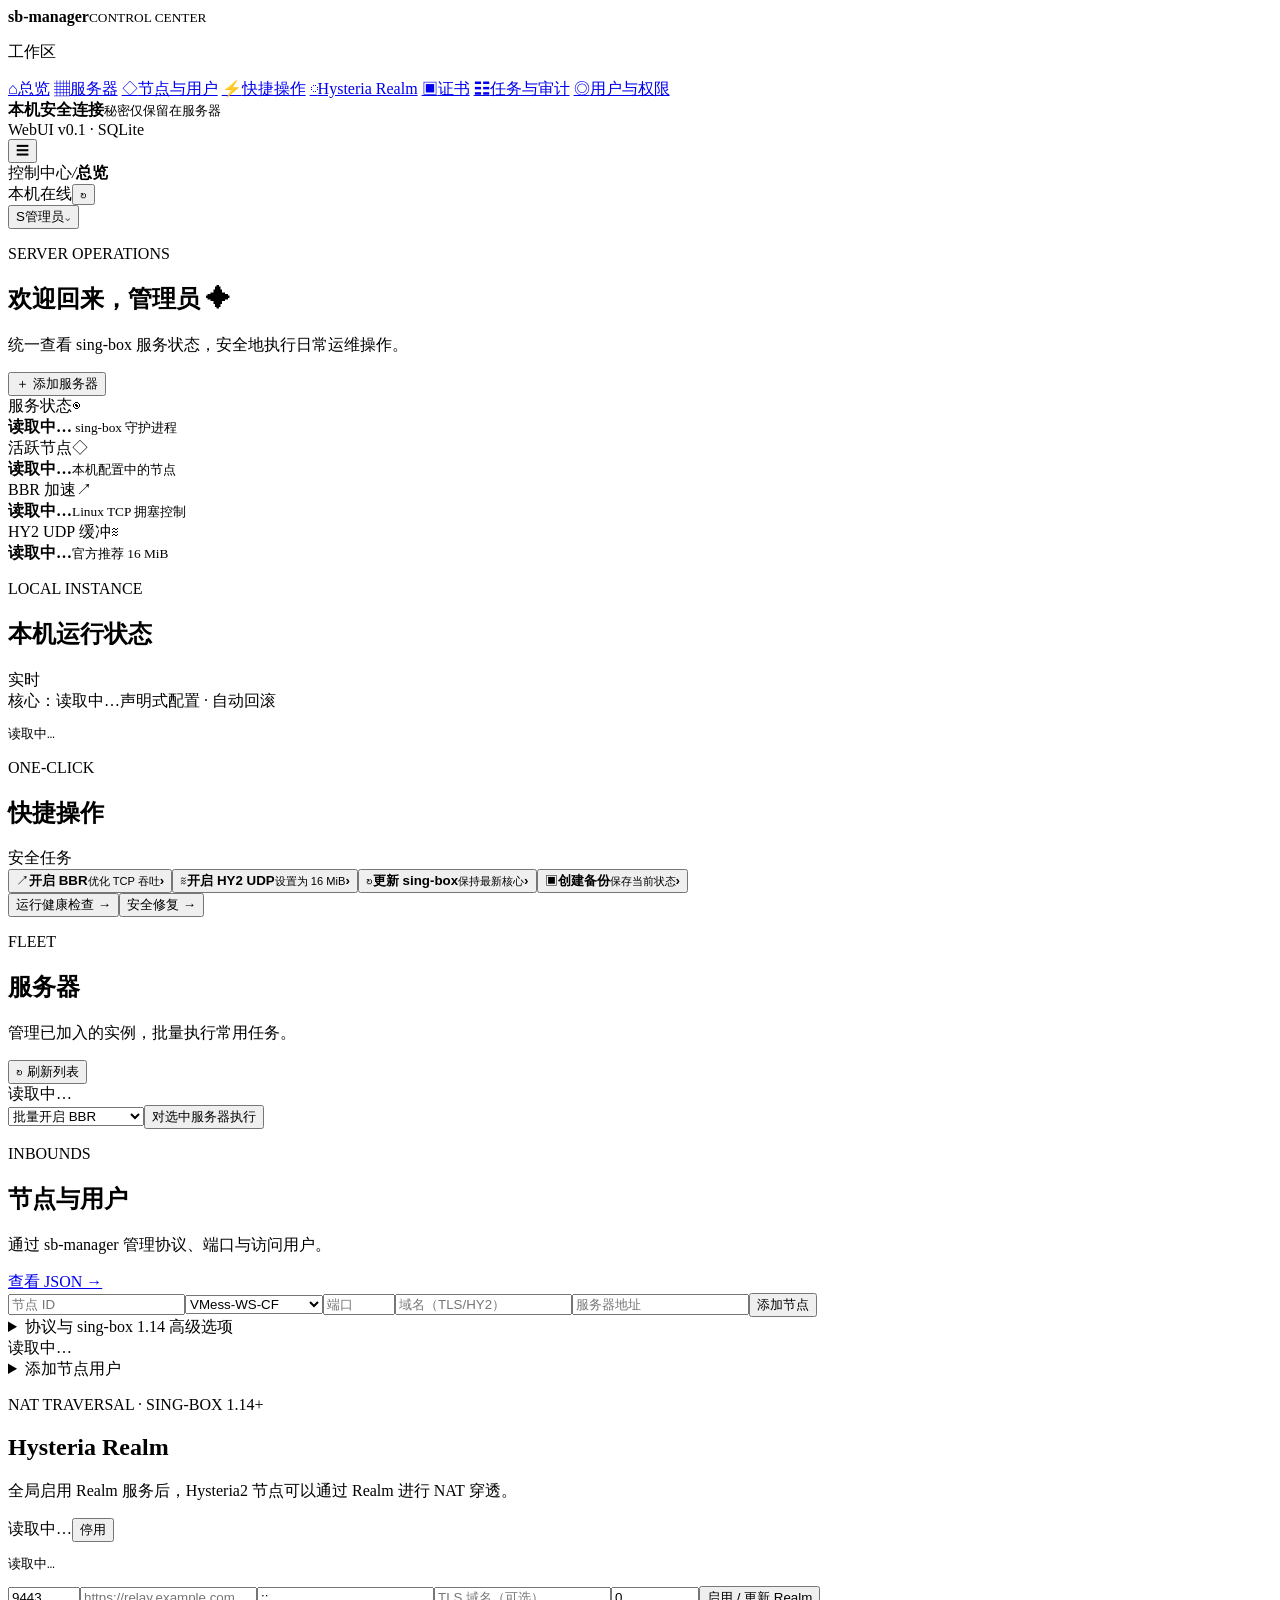
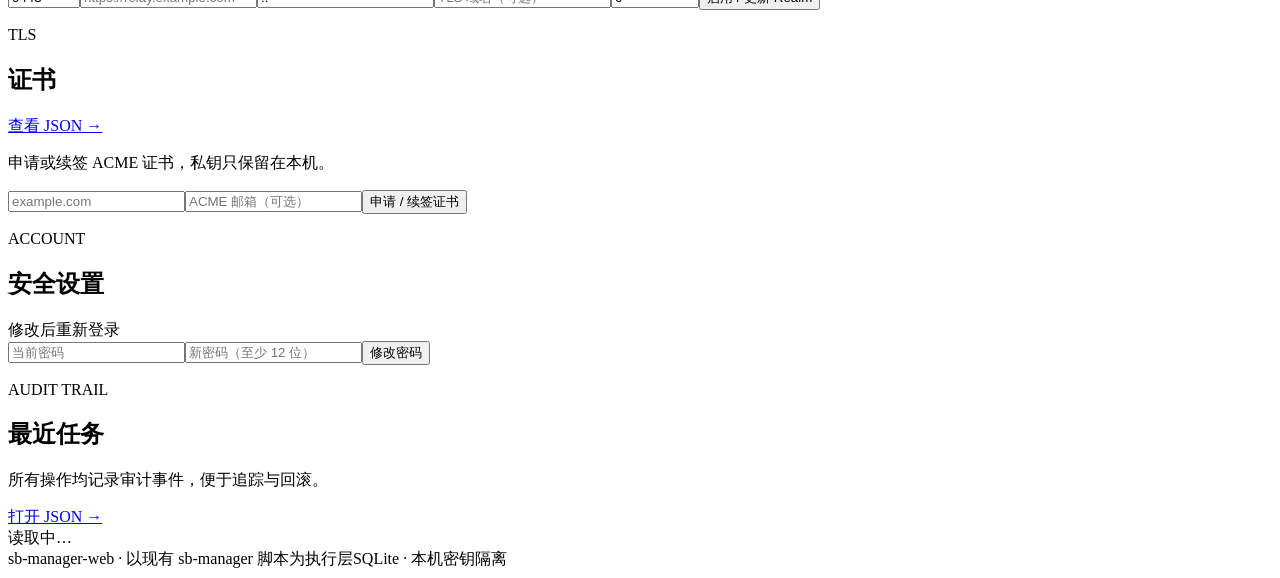
==== web/templates/index.html @ ac852ae7 "feat: complete reliability and control plane roadmap" ====
<!doctype html>
<html lang="zh-CN">
<head>
  <meta charset="utf-8">
  <meta name="viewport" content="width=device-width,initial-scale=1">
  <meta name="theme-color" content="#0b1220">
  <title>sb-manager · 控制中心</title>
  <link rel="stylesheet" href="/static/app.css">
</head>
<body>
  <div class="app-shell">
    <aside class="sidebar" id="sidebar">
      <div class="brand"><div class="brand-mark" aria-hidden="true"><span></span><span></span><span></span></div><div><strong>sb-manager</strong><small>CONTROL CENTER</small></div></div>
      <nav class="side-nav" aria-label="主导航">
        <p class="nav-label">工作区</p>
        <a class="nav-item active" href="#overview" data-nav="overview"><span class="nav-icon">⌂</span>总览</a>
        <a class="nav-item" href="#servers" data-nav="servers"><span class="nav-icon">▦</span>服务器</a>
        <a class="nav-item" href="#nodes" data-nav="nodes"><span class="nav-icon">◇</span>节点与用户</a>
        <a class="nav-item" href="#quick-actions" data-nav="quick-actions"><span class="nav-icon">⚡</span>快捷操作</a>
        <a class="nav-item" href="#realm" data-nav="realm"><span class="nav-icon">◌</span>Hysteria Realm</a>
        <a class="nav-item" href="#certificates" data-nav="certificates"><span class="nav-icon">▣</span>证书</a>
        <a class="nav-item" href="#tasks" data-nav="tasks"><span class="nav-icon">☷</span>任务与审计</a>
        <a class="nav-item" href="/settings/users"><span class="nav-icon">◎</span>用户与权限</a>
      </nav>
      <div class="sidebar-footer"><div class="secure-note"><span class="status-dot online"></span><span><strong>本机安全连接</strong><small>秘密仅保留在服务器</small></span></div><div class="version">WebUI v0.1 · SQLite</div></div>
    </aside>
    <div class="main-shell">
      <header class="topbar">
        <button class="mobile-menu" id="menu-toggle" aria-label="打开导航" aria-expanded="false">☰</button>
        <div class="breadcrumbs"><span>控制中心</span><i>/</i><strong id="page-title">总览</strong></div>
        <div class="topbar-actions"><span class="connection-pill"><span class="status-dot online"></span>本机在线</span><button id="refresh" class="icon-button" title="刷新数据" aria-label="刷新数据">↻</button><form method="post" action="/logout"><button class="user-button" type="submit" title="退出登录"><span class="avatar">S</span><span class="user-name">管理员</span><span class="chevron">⌄</span></button></form></div>
      </header>
      <main class="content" id="overview">
        <section class="welcome-row"><div><p class="eyebrow">SERVER OPERATIONS</p><h1>欢迎回来，管理员 <span class="wave">✦</span></h1><p class="muted">统一查看 sing-box 服务状态，安全地执行日常运维操作。</p></div><button id="add-server" class="primary-button"><span>＋</span> 添加服务器</button></section>
        <section id="alerts" aria-live="polite"></section>
        <section class="kpi-grid" aria-label="关键指标"><article class="kpi-card accent-blue"><div class="kpi-heading"><span>服务状态</span><span class="kpi-icon">◉</span></div><strong id="service-state">读取中…</strong><small><span class="status-dot online"></span> sing-box 守护进程</small></article><article class="kpi-card accent-violet"><div class="kpi-heading"><span>活跃节点</span><span class="kpi-icon">◇</span></div><strong id="node-count">读取中…</strong><small>本机配置中的节点</small></article><article class="kpi-card accent-green"><div class="kpi-heading"><span>BBR 加速</span><span class="kpi-icon">↗</span></div><strong id="bbr-state">读取中…</strong><small>Linux TCP 拥塞控制</small></article><article class="kpi-card accent-amber"><div class="kpi-heading"><span>HY2 UDP 缓冲</span><span class="kpi-icon">≋</span></div><strong id="hy2-state">读取中…</strong><small>官方推荐 16 MiB</small></article></section>
        <section class="dashboard-grid"><article class="panel status-panel"><div class="panel-header"><div><p class="eyebrow">LOCAL INSTANCE</p><h2>本机运行状态</h2></div><span class="live-badge"><span class="status-dot online"></span>实时</span></div><div class="runtime-meta"><span class="core-chip" id="core-version">核心：读取中…</span><span class="muted">声明式配置 · 自动回滚</span></div><pre id="status-output" class="output">读取中…</pre></article><article class="panel quick-panel" id="quick-actions"><div class="panel-header"><div><p class="eyebrow">ONE-CLICK</p><h2>快捷操作</h2></div><span class="muted">安全任务</span></div><div class="quick-actions"><button data-action="bbr.enable" class="quick-action"><span class="action-symbol green">↗</span><span><strong>开启 BBR</strong><small>优化 TCP 吞吐</small></span><b>›</b></button><button data-action="hy2-buffer.enable" class="quick-action"><span class="action-symbol blue">≋</span><span><strong>开启 HY2 UDP</strong><small>设置为 16 MiB</small></span><b>›</b></button><button data-action="core.update" class="quick-action"><span class="action-symbol violet">↻</span><span><strong>更新 sing-box</strong><small>保持最新核心</small></span><b>›</b></button><button data-action="backup.create" class="quick-action"><span class="action-symbol amber">▣</span><span><strong>创建备份</strong><small>保存当前状态</small></span><b>›</b></button></div><div class="quick-footer"><button data-action="health.check" class="text-button">运行健康检查 <span>→</span></button><button data-action="doctor.repair-safe" class="text-button">安全修复 <span>→</span></button></div></article></section>
        <section class="panel" id="servers"><div class="panel-header"><div><p class="eyebrow">FLEET</p><h2>服务器</h2><p class="muted panel-subtitle">管理已加入的实例，批量执行常用任务。</p></div><button class="secondary-button" id="server-refresh" type="button">↻ 刷新列表</button></div><div class="table-wrap" id="servers-list">读取中…</div><div class="batch-toolbar"><form id="batch-form" class="batch-form"><select name="action" aria-label="批量操作"><option value="bbr.enable">批量开启 BBR</option><option value="hy2-buffer.enable">批量开启 HY2 UDP</option><option value="core.update">批量更新核心</option><option value="backup.create">批量备份</option><option value="health.check">批量健康检查</option></select><button type="submit" class="secondary-button">对选中服务器执行</button></form><pre id="join-command" class="output join-output" hidden></pre></div></section>
        <section class="panel" id="nodes"><div class="panel-header"><div><p class="eyebrow">INBOUNDS</p><h2>节点与用户</h2><p class="muted panel-subtitle">通过 sb-manager 管理协议、端口与访问用户。</p></div><a class="text-button" href="/api/v1/nodes" target="_blank" rel="noreferrer">查看 JSON →</a></div>
          <form id="add-node-form" class="form-grid compact-form"><input name="id" placeholder="节点 ID" pattern="[a-z0-9][a-z0-9._-]{0,47}" required><select name="protocol" aria-label="协议"><option value="vmess">VMess-WS-CF</option><option value="ss">Shadowsocks 2022</option><option value="anytls">AnyTLS</option><option value="hy2">Hysteria2</option><option value="trojan">Trojan</option><option value="tuic">TUIC</option><option value="vless">VLESS</option><option value="naive">NaiveProxy</option><option value="shadowtls">ShadowTLS</option><option value="snell">Snell v6 / v5</option></select><input name="port" type="number" min="1" max="65535" placeholder="端口" required><input name="domain" placeholder="域名（TLS/HY2）"><input name="address" placeholder="服务器地址"><button type="submit" class="primary-button">添加节点</button>
            <details class="subsection protocol-options"><summary>协议与 sing-box 1.14 高级选项</summary><p class="muted field-hint">只填写当前协议需要的字段；最终校验、候选配置、check、切换和回滚仍由 sb-manager 执行。</p><div class="advanced-grid">
              <label class="field-group" data-protocols="ss">SS 加密方法<select name="method"><option value="2022-blake3-aes-256-gcm">2022-blake3-aes-256-gcm</option><option value="2022-blake3-aes-128-gcm">2022-blake3-aes-128-gcm</option><option value="2022-blake3-chacha20-poly1305">2022-blake3-chacha20-poly1305</option></select></label>
              <label class="field-group" data-protocols="vmess">WebSocket 路径<input name="path" placeholder="/ws"></label>
              <label class="field-group" data-protocols="ss,naive">网络<select name="network"><option value="tcp">TCP</option><option value="udp">UDP</option></select></label>
              <label class="field-group" data-protocols="hy2,snell">混淆<select name="obfs"><option value="">不启用</option><option value="salamander">Salamander</option><option value="gecko">Gecko（1.14+）</option><option value="none">None（Snell v5）</option><option value="http">HTTP（Snell v5）</option></select></label>
              <label class="field-group" data-protocols="snell">Snell 版本<select name="snell_version"><option value="6">v6（1.14 rc.2+）</option><option value="5">v5</option></select></label>
              <label class="field-group" data-protocols="snell">Snell v6 模式<select name="snell_mode"><option value="default">default · traffic shaping</option><option value="unshaped">unshaped</option><option value="unsafe-raw">unsafe-raw</option></select></label>
              <label class="field-group" data-protocols="snell">Snell HTTP obfs Host<input name="obfs_host" placeholder="bing.com"></label>
              <label class="field-group" data-protocols="hy2">Gecko 最小包长<input name="obfs_min_packet_size" type="number" min="64" max="1500" placeholder="64"></label>
              <label class="field-group" data-protocols="hy2">Gecko 最大包长<input name="obfs_max_packet_size" type="number" min="64" max="1500" placeholder="1500"></label>
              <label class="field-group" data-protocols="hy2">BBR profile<select name="bbr_profile"><option value="">默认</option><option value="conservative">conservative</option><option value="standard">standard</option><option value="aggressive">aggressive</option></select></label>
              <label class="field-group" data-protocols="hy2">伪装页面 URL<input name="masquerade" placeholder="https://example.com"></label>
              <label class="field-group checkbox-field" data-protocols="hy2"><input name="disable_chrome_parrot" type="checkbox">关闭 Chrome QUIC 指纹（1.14+）</label>
              <label class="field-group checkbox-field" data-protocols="hy2"><input name="brutal_debug" type="checkbox">启用 Brutal debug（1.14+）</label>
              <label class="field-group" data-protocols="hy2">Realm ID（先启用全局 Realm）<input name="realm_id" pattern="[A-Za-z0-9][A-Za-z0-9_-]{0,63}" placeholder="slot-a"></label>
              <label class="field-group" data-protocols="hy2">Realm IP 版本<select name="realm_ip_version"><option value="0">自动</option><option value="4">IPv4</option><option value="6">IPv6</option></select></label>
              <label class="field-group checkbox-field" data-protocols="hy2"><input name="realm_port_mapping" type="checkbox">启用 UPnP / NAT-PMP 端口映射</label>
              <label class="field-group" data-protocols="vless">VLESS 安全<select name="security"><option value="tls">TLS</option><option value="reality">Reality</option></select></label>
              <label class="field-group" data-protocols="vless">VLESS flow<input name="flow" value="xtls-rprx-vision"></label>
              <label class="field-group" data-protocols="vless,shadowtls">握手服务器<input name="handshake_server" placeholder="www.cloudflare.com"></label>
              <label class="field-group" data-protocols="vless,shadowtls">握手端口<input name="handshake_port" type="number" min="1" max="65535" value="443"></label>
              <label class="field-group" data-protocols="tuic">拥塞控制<select name="congestion_control"><option value="cubic">cubic</option><option value="new_reno">new_reno</option><option value="bbr">bbr</option></select></label>
              <label class="field-group" data-protocols="shadowtls">严格模式<select name="strict_mode"><option value="true">开启</option><option value="false">关闭</option></select></label>
              <label class="field-group" data-protocols="shadowtls">Wildcard SNI<select name="wildcard_sni"><option value="off">off</option><option value="authed">authed</option><option value="all">all</option></select></label>
            </div></details>
          </form>
          <div class="table-wrap" id="nodes-list">读取中…</div><pre id="share-output" class="output share-output" hidden></pre><details class="subsection"><summary>添加节点用户</summary><form id="add-user-form" class="form-grid compact-form"><input name="node_id" placeholder="节点 ID" required><input name="user_id" placeholder="用户 ID" required><input name="name" placeholder="用户名称"><button type="submit" class="secondary-button">添加用户</button></form></details>
        </section>
        <section class="panel" id="realm"><div class="panel-header"><div><p class="eyebrow">NAT TRAVERSAL · SING-BOX 1.14+</p><h2>Hysteria Realm</h2><p class="muted panel-subtitle">全局启用 Realm 服务后，Hysteria2 节点可以通过 Realm 进行 NAT 穿透。</p></div><div class="realm-status"><span id="realm-state">读取中…</span><button data-action="realm.disable" id="realm-disable" class="secondary-button" type="button">停用</button></div></div><div class="realm-layout"><pre id="realm-output" class="output">读取中…</pre><form id="realm-form" class="form-grid realm-form"><input name="port" type="number" min="1" max="65535" value="9443" placeholder="监听端口" required><input name="public_url" type="url" placeholder="https://relay.example.com" required><input name="listen" value="::" placeholder="监听地址"><input name="tls_domain" placeholder="TLS 域名（可选）"><input name="max_realms" type="number" min="0" max="1000000" value="0" placeholder="最大 Realm 数"><button type="submit" class="primary-button">启用 / 更新 Realm</button></form></div></section>
        <section class="two-column"><article class="panel" id="certificates"><div class="panel-header"><div><p class="eyebrow">TLS</p><h2>证书</h2></div><a class="text-button" href="/api/v1/certificates" target="_blank" rel="noreferrer">查看 JSON →</a></div><p class="muted panel-subtitle">申请或续签 ACME 证书，私钥只保留在本机。</p><form id="cert-form" class="stack-form"><input name="domain" placeholder="example.com" required><input name="email" type="email" placeholder="ACME 邮箱（可选）"><button type="submit" class="primary-button">申请 / 续签证书</button></form></article><article class="panel"><div class="panel-header"><div><p class="eyebrow">ACCOUNT</p><h2>安全设置</h2></div><span class="muted">修改后重新登录</span></div><form id="password-form" class="stack-form"><input name="current" type="password" autocomplete="current-password" placeholder="当前密码" required><input name="next" type="password" autocomplete="new-password" minlength="12" placeholder="新密码（至少 12 位）" required><button type="submit" class="secondary-button">修改密码</button></form></article></section>
        <section class="panel" id="tasks"><div class="panel-header"><div><p class="eyebrow">AUDIT TRAIL</p><h2>最近任务</h2><p class="muted panel-subtitle">所有操作均记录审计事件，便于追踪与回滚。</p></div><a class="text-button" href="/api/v1/tasks" target="_blank" rel="noreferrer">打开 JSON →</a></div><div class="table-wrap" id="tasks-list">读取中…</div></section>
      </main>
      <footer class="page-footer"><span>sb-manager-web · 以现有 sb-manager 脚本为执行层</span><span>SQLite · 本机密钥隔离</span></footer>
    </div>
  </div>
  <div class="scrim" id="scrim" hidden></div>
  <script src="/static/app.js" defer></script>
</body>
</html>
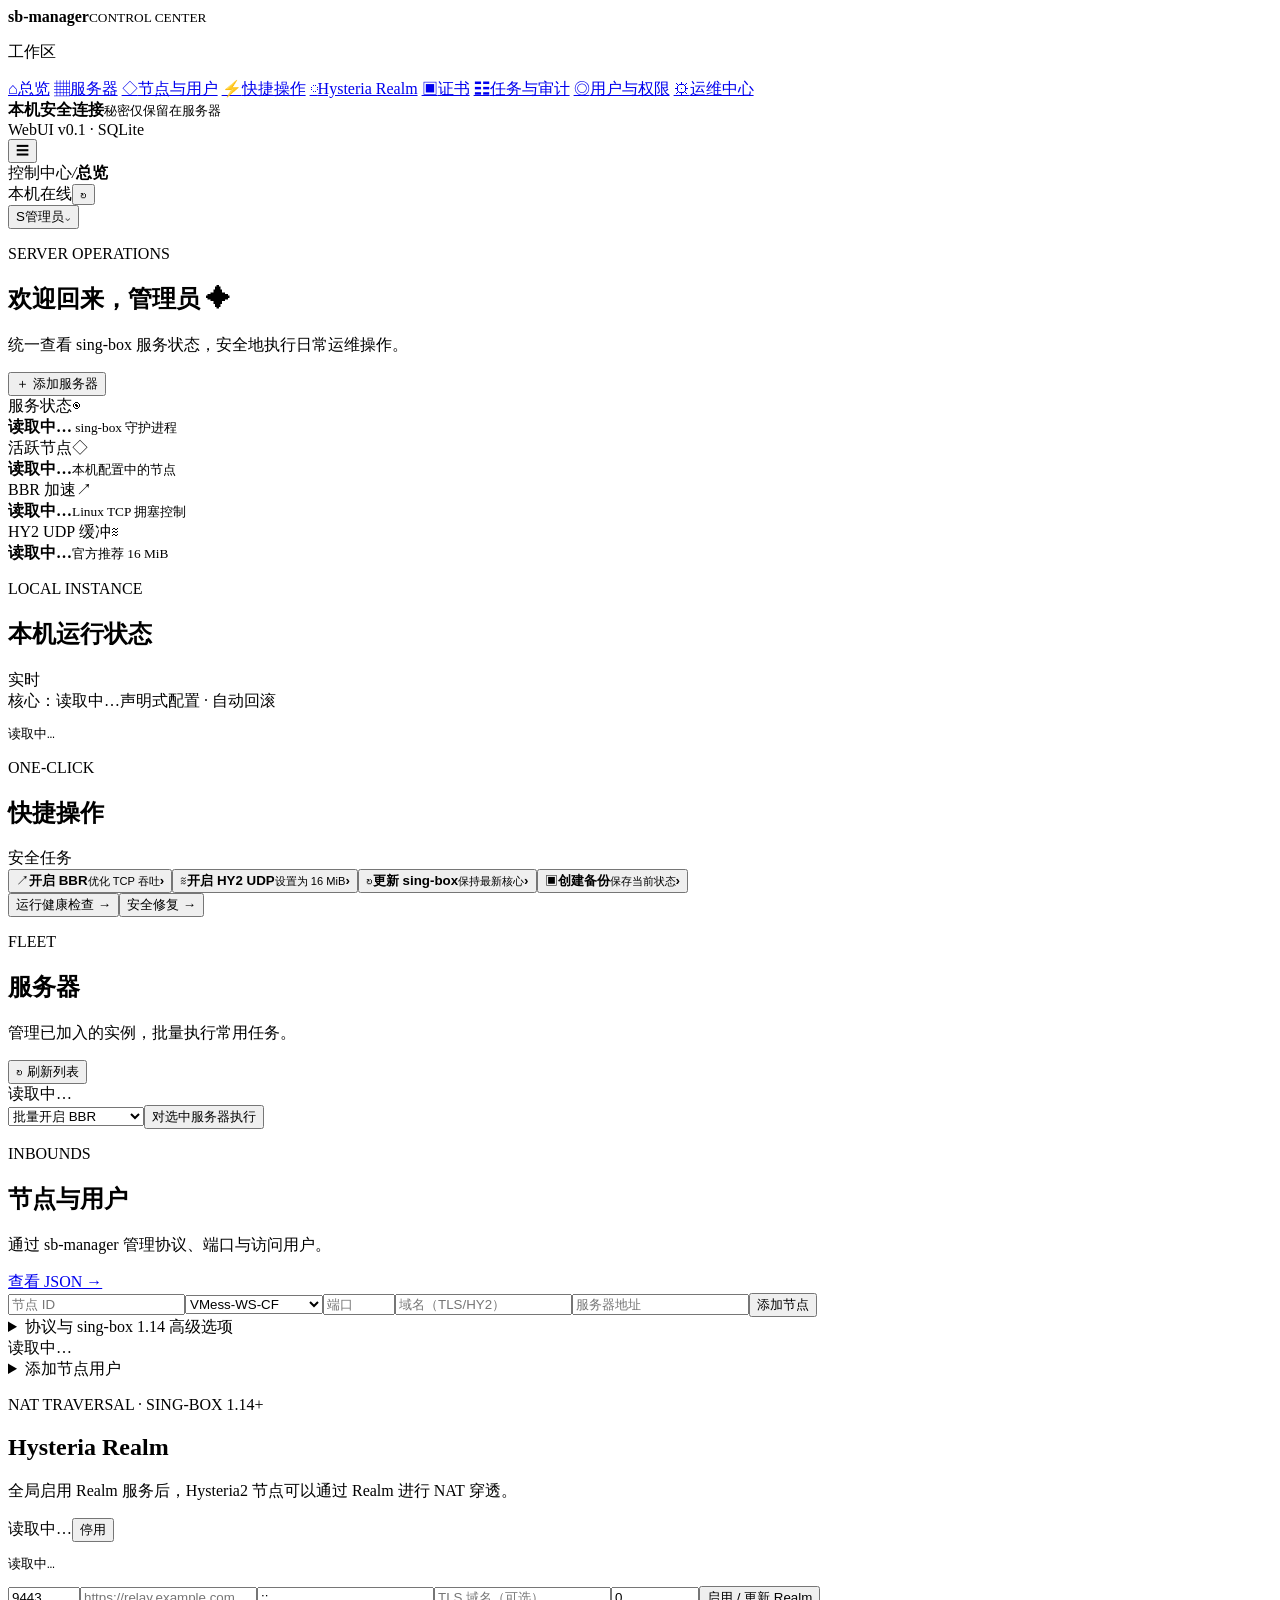
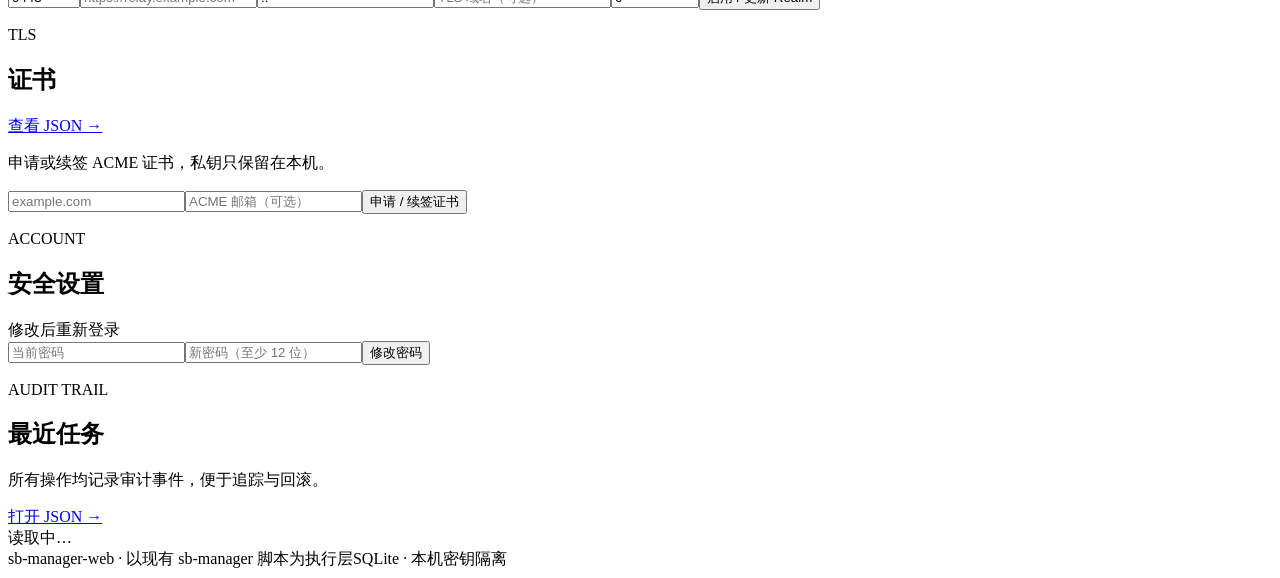
==== commit fe5356dd: "feat: add operations center actions" ====
--- a/web/templates/index.html
+++ b/web/templates/index.html
@@ -21,6 +21,7 @@
         <a class="nav-item" href="#certificates" data-nav="certificates"><span class="nav-icon">▣</span>证书</a>
         <a class="nav-item" href="#tasks" data-nav="tasks"><span class="nav-icon">☷</span>任务与审计</a>
         <a class="nav-item" href="/settings/users"><span class="nav-icon">◎</span>用户与权限</a>
+        <a class="nav-item" href="/operations"><span class="nav-icon">⚙</span>运维中心</a>
       </nav>
       <div class="sidebar-footer"><div class="secure-note"><span class="status-dot online"></span><span><strong>本机安全连接</strong><small>秘密仅保留在服务器</small></span></div><div class="version">WebUI v0.1 · SQLite</div></div>
     </aside>
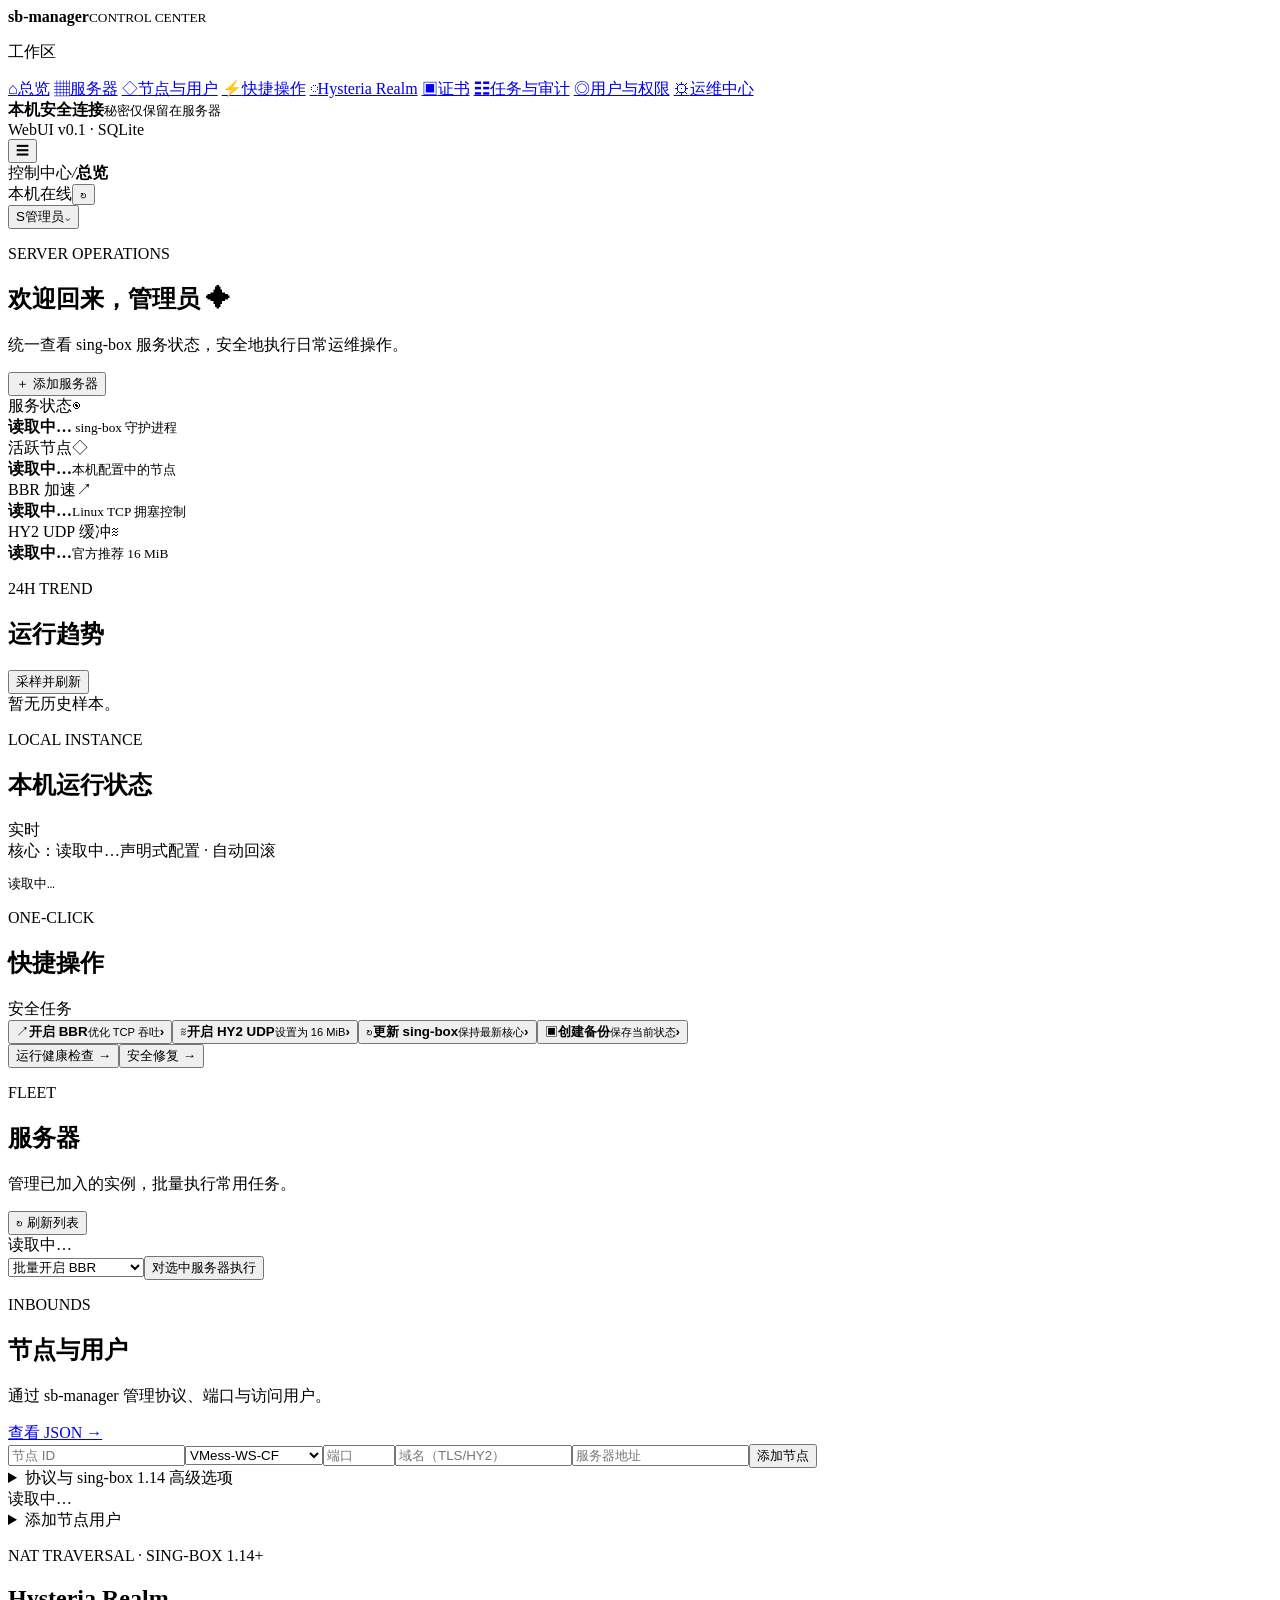
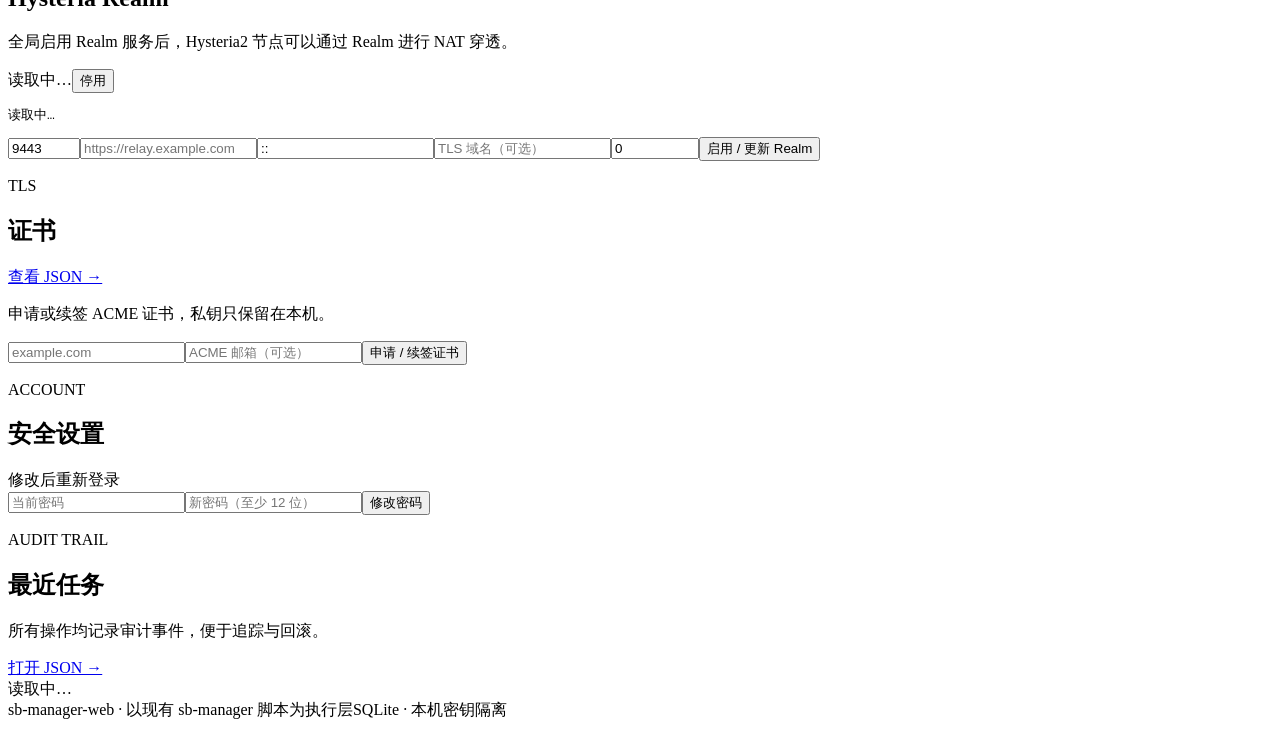
==== commit a67d0e51: "feat: show metric history trend" ====
--- a/web/templates/index.html
+++ b/web/templates/index.html
@@ -35,6 +35,7 @@
         <section class="welcome-row"><div><p class="eyebrow">SERVER OPERATIONS</p><h1>欢迎回来，管理员 <span class="wave">✦</span></h1><p class="muted">统一查看 sing-box 服务状态，安全地执行日常运维操作。</p></div><button id="add-server" class="primary-button"><span>＋</span> 添加服务器</button></section>
         <section id="alerts" aria-live="polite"></section>
         <section class="kpi-grid" aria-label="关键指标"><article class="kpi-card accent-blue"><div class="kpi-heading"><span>服务状态</span><span class="kpi-icon">◉</span></div><strong id="service-state">读取中…</strong><small><span class="status-dot online"></span> sing-box 守护进程</small></article><article class="kpi-card accent-violet"><div class="kpi-heading"><span>活跃节点</span><span class="kpi-icon">◇</span></div><strong id="node-count">读取中…</strong><small>本机配置中的节点</small></article><article class="kpi-card accent-green"><div class="kpi-heading"><span>BBR 加速</span><span class="kpi-icon">↗</span></div><strong id="bbr-state">读取中…</strong><small>Linux TCP 拥塞控制</small></article><article class="kpi-card accent-amber"><div class="kpi-heading"><span>HY2 UDP 缓冲</span><span class="kpi-icon">≋</span></div><strong id="hy2-state">读取中…</strong><small>官方推荐 16 MiB</small></article></section>
+        <section class="panel"><div class="panel-header"><div><p class="eyebrow">24H TREND</p><h2>运行趋势</h2></div><button id="trend-refresh" class="secondary-button">采样并刷新</button></div><div id="metric-trend" class="metric-trend">暂无历史样本。</div></section>
         <section class="dashboard-grid"><article class="panel status-panel"><div class="panel-header"><div><p class="eyebrow">LOCAL INSTANCE</p><h2>本机运行状态</h2></div><span class="live-badge"><span class="status-dot online"></span>实时</span></div><div class="runtime-meta"><span class="core-chip" id="core-version">核心：读取中…</span><span class="muted">声明式配置 · 自动回滚</span></div><pre id="status-output" class="output">读取中…</pre></article><article class="panel quick-panel" id="quick-actions"><div class="panel-header"><div><p class="eyebrow">ONE-CLICK</p><h2>快捷操作</h2></div><span class="muted">安全任务</span></div><div class="quick-actions"><button data-action="bbr.enable" class="quick-action"><span class="action-symbol green">↗</span><span><strong>开启 BBR</strong><small>优化 TCP 吞吐</small></span><b>›</b></button><button data-action="hy2-buffer.enable" class="quick-action"><span class="action-symbol blue">≋</span><span><strong>开启 HY2 UDP</strong><small>设置为 16 MiB</small></span><b>›</b></button><button data-action="core.update" class="quick-action"><span class="action-symbol violet">↻</span><span><strong>更新 sing-box</strong><small>保持最新核心</small></span><b>›</b></button><button data-action="backup.create" class="quick-action"><span class="action-symbol amber">▣</span><span><strong>创建备份</strong><small>保存当前状态</small></span><b>›</b></button></div><div class="quick-footer"><button data-action="health.check" class="text-button">运行健康检查 <span>→</span></button><button data-action="doctor.repair-safe" class="text-button">安全修复 <span>→</span></button></div></article></section>
         <section class="panel" id="servers"><div class="panel-header"><div><p class="eyebrow">FLEET</p><h2>服务器</h2><p class="muted panel-subtitle">管理已加入的实例，批量执行常用任务。</p></div><button class="secondary-button" id="server-refresh" type="button">↻ 刷新列表</button></div><div class="table-wrap" id="servers-list">读取中…</div><div class="batch-toolbar"><form id="batch-form" class="batch-form"><select name="action" aria-label="批量操作"><option value="bbr.enable">批量开启 BBR</option><option value="hy2-buffer.enable">批量开启 HY2 UDP</option><option value="core.update">批量更新核心</option><option value="backup.create">批量备份</option><option value="health.check">批量健康检查</option></select><button type="submit" class="secondary-button">对选中服务器执行</button></form><pre id="join-command" class="output join-output" hidden></pre></div></section>
         <section class="panel" id="nodes"><div class="panel-header"><div><p class="eyebrow">INBOUNDS</p><h2>节点与用户</h2><p class="muted panel-subtitle">通过 sb-manager 管理协议、端口与访问用户。</p></div><a class="text-button" href="/api/v1/nodes" target="_blank" rel="noreferrer">查看 JSON →</a></div>
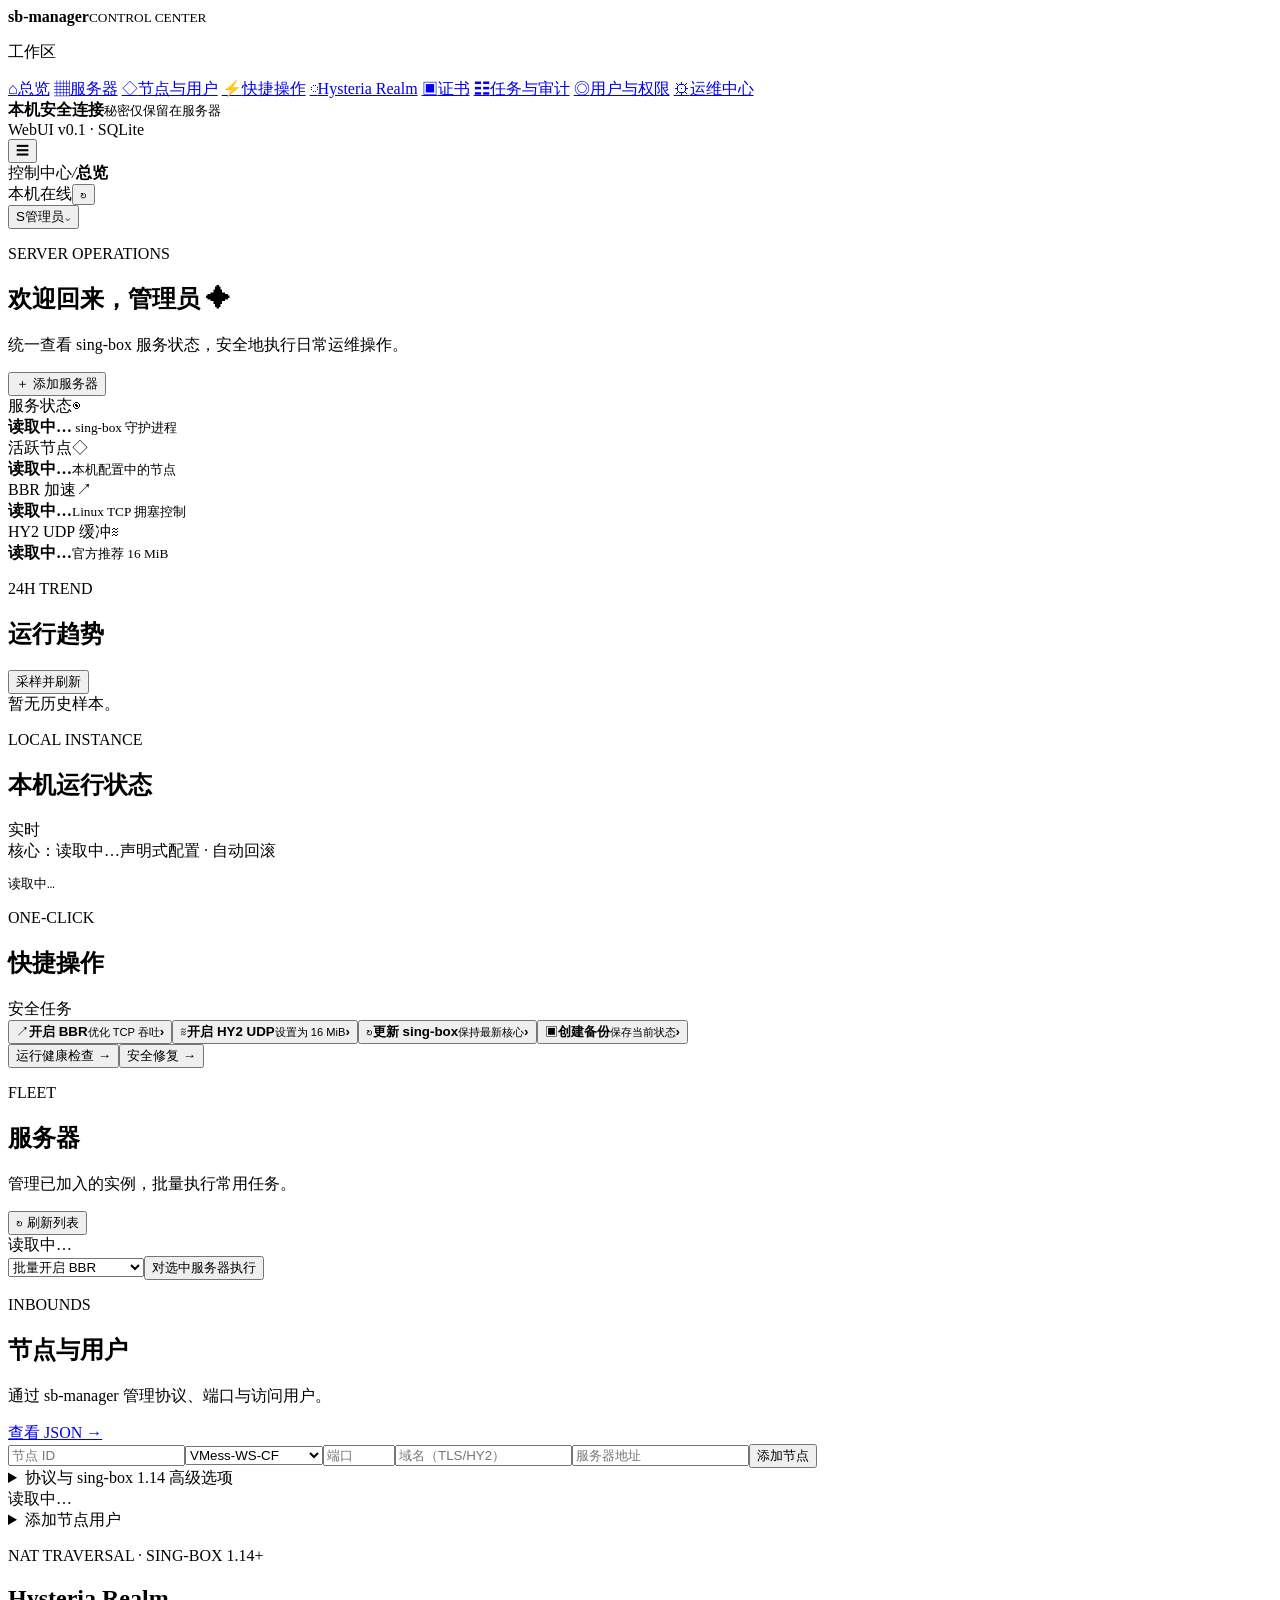
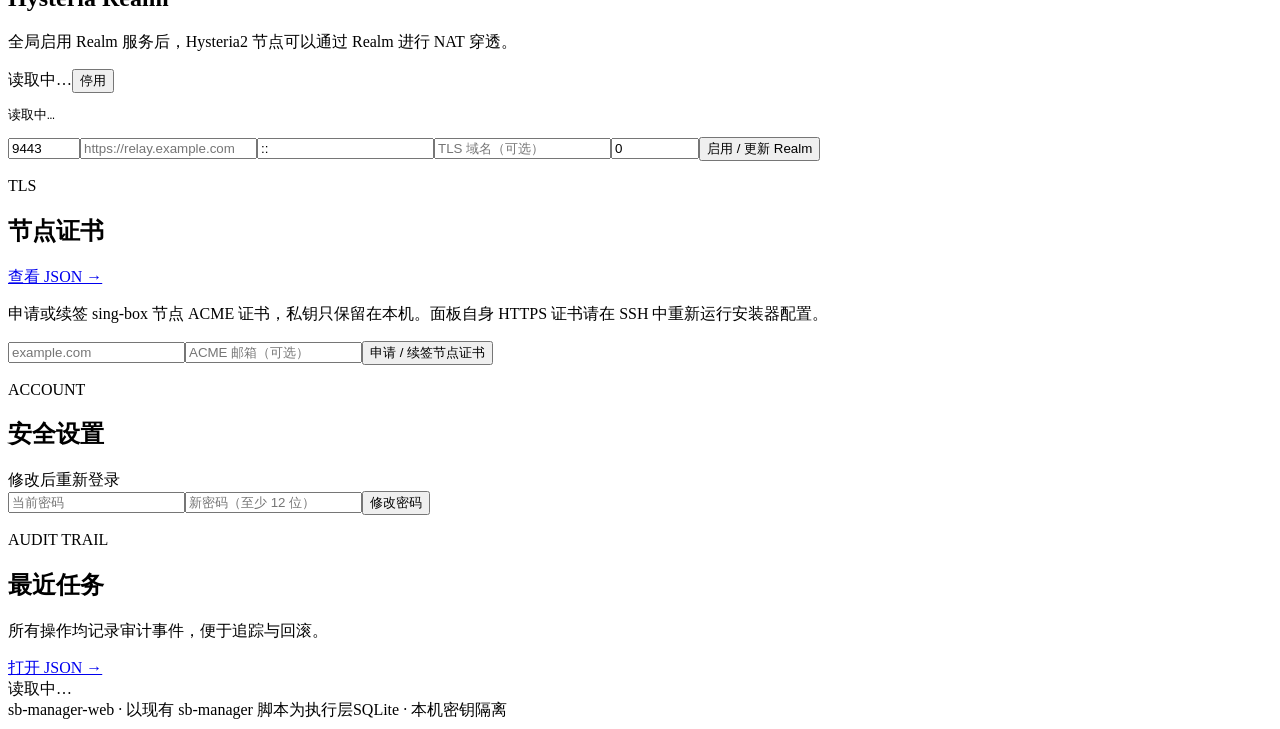
==== commit 8de8884a: "feat: add panel tls setup and install summary" ====
--- a/web/templates/index.html
+++ b/web/templates/index.html
@@ -69,7 +69,7 @@
           <div class="table-wrap" id="nodes-list">读取中…</div><pre id="share-output" class="output share-output" hidden></pre><details class="subsection"><summary>添加节点用户</summary><form id="add-user-form" class="form-grid compact-form"><input name="node_id" placeholder="节点 ID" required><input name="user_id" placeholder="用户 ID" required><input name="name" placeholder="用户名称"><button type="submit" class="secondary-button">添加用户</button></form></details>
         </section>
         <section class="panel" id="realm"><div class="panel-header"><div><p class="eyebrow">NAT TRAVERSAL · SING-BOX 1.14+</p><h2>Hysteria Realm</h2><p class="muted panel-subtitle">全局启用 Realm 服务后，Hysteria2 节点可以通过 Realm 进行 NAT 穿透。</p></div><div class="realm-status"><span id="realm-state">读取中…</span><button data-action="realm.disable" id="realm-disable" class="secondary-button" type="button">停用</button></div></div><div class="realm-layout"><pre id="realm-output" class="output">读取中…</pre><form id="realm-form" class="form-grid realm-form"><input name="port" type="number" min="1" max="65535" value="9443" placeholder="监听端口" required><input name="public_url" type="url" placeholder="https://relay.example.com" required><input name="listen" value="::" placeholder="监听地址"><input name="tls_domain" placeholder="TLS 域名（可选）"><input name="max_realms" type="number" min="0" max="1000000" value="0" placeholder="最大 Realm 数"><button type="submit" class="primary-button">启用 / 更新 Realm</button></form></div></section>
-        <section class="two-column"><article class="panel" id="certificates"><div class="panel-header"><div><p class="eyebrow">TLS</p><h2>证书</h2></div><a class="text-button" href="/api/v1/certificates" target="_blank" rel="noreferrer">查看 JSON →</a></div><p class="muted panel-subtitle">申请或续签 ACME 证书，私钥只保留在本机。</p><form id="cert-form" class="stack-form"><input name="domain" placeholder="example.com" required><input name="email" type="email" placeholder="ACME 邮箱（可选）"><button type="submit" class="primary-button">申请 / 续签证书</button></form></article><article class="panel"><div class="panel-header"><div><p class="eyebrow">ACCOUNT</p><h2>安全设置</h2></div><span class="muted">修改后重新登录</span></div><form id="password-form" class="stack-form"><input name="current" type="password" autocomplete="current-password" placeholder="当前密码" required><input name="next" type="password" autocomplete="new-password" minlength="12" placeholder="新密码（至少 12 位）" required><button type="submit" class="secondary-button">修改密码</button></form></article></section>
+        <section class="two-column"><article class="panel" id="certificates"><div class="panel-header"><div><p class="eyebrow">TLS</p><h2>节点证书</h2></div><a class="text-button" href="/api/v1/certificates" target="_blank" rel="noreferrer">查看 JSON →</a></div><p class="muted panel-subtitle">申请或续签 sing-box 节点 ACME 证书，私钥只保留在本机。面板自身 HTTPS 证书请在 SSH 中重新运行安装器配置。</p><form id="cert-form" class="stack-form"><input name="domain" placeholder="example.com" required><input name="email" type="email" placeholder="ACME 邮箱（可选）"><button type="submit" class="primary-button">申请 / 续签节点证书</button></form></article><article class="panel"><div class="panel-header"><div><p class="eyebrow">ACCOUNT</p><h2>安全设置</h2></div><span class="muted">修改后重新登录</span></div><form id="password-form" class="stack-form"><input name="current" type="password" autocomplete="current-password" placeholder="当前密码" required><input name="next" type="password" autocomplete="new-password" minlength="12" placeholder="新密码（至少 12 位）" required><button type="submit" class="secondary-button">修改密码</button></form></article></section>
         <section class="panel" id="tasks"><div class="panel-header"><div><p class="eyebrow">AUDIT TRAIL</p><h2>最近任务</h2><p class="muted panel-subtitle">所有操作均记录审计事件，便于追踪与回滚。</p></div><a class="text-button" href="/api/v1/tasks" target="_blank" rel="noreferrer">打开 JSON →</a></div><div class="table-wrap" id="tasks-list">读取中…</div></section>
       </main>
       <footer class="page-footer"><span>sb-manager-web · 以现有 sb-manager 脚本为执行层</span><span>SQLite · 本机密钥隔离</span></footer>
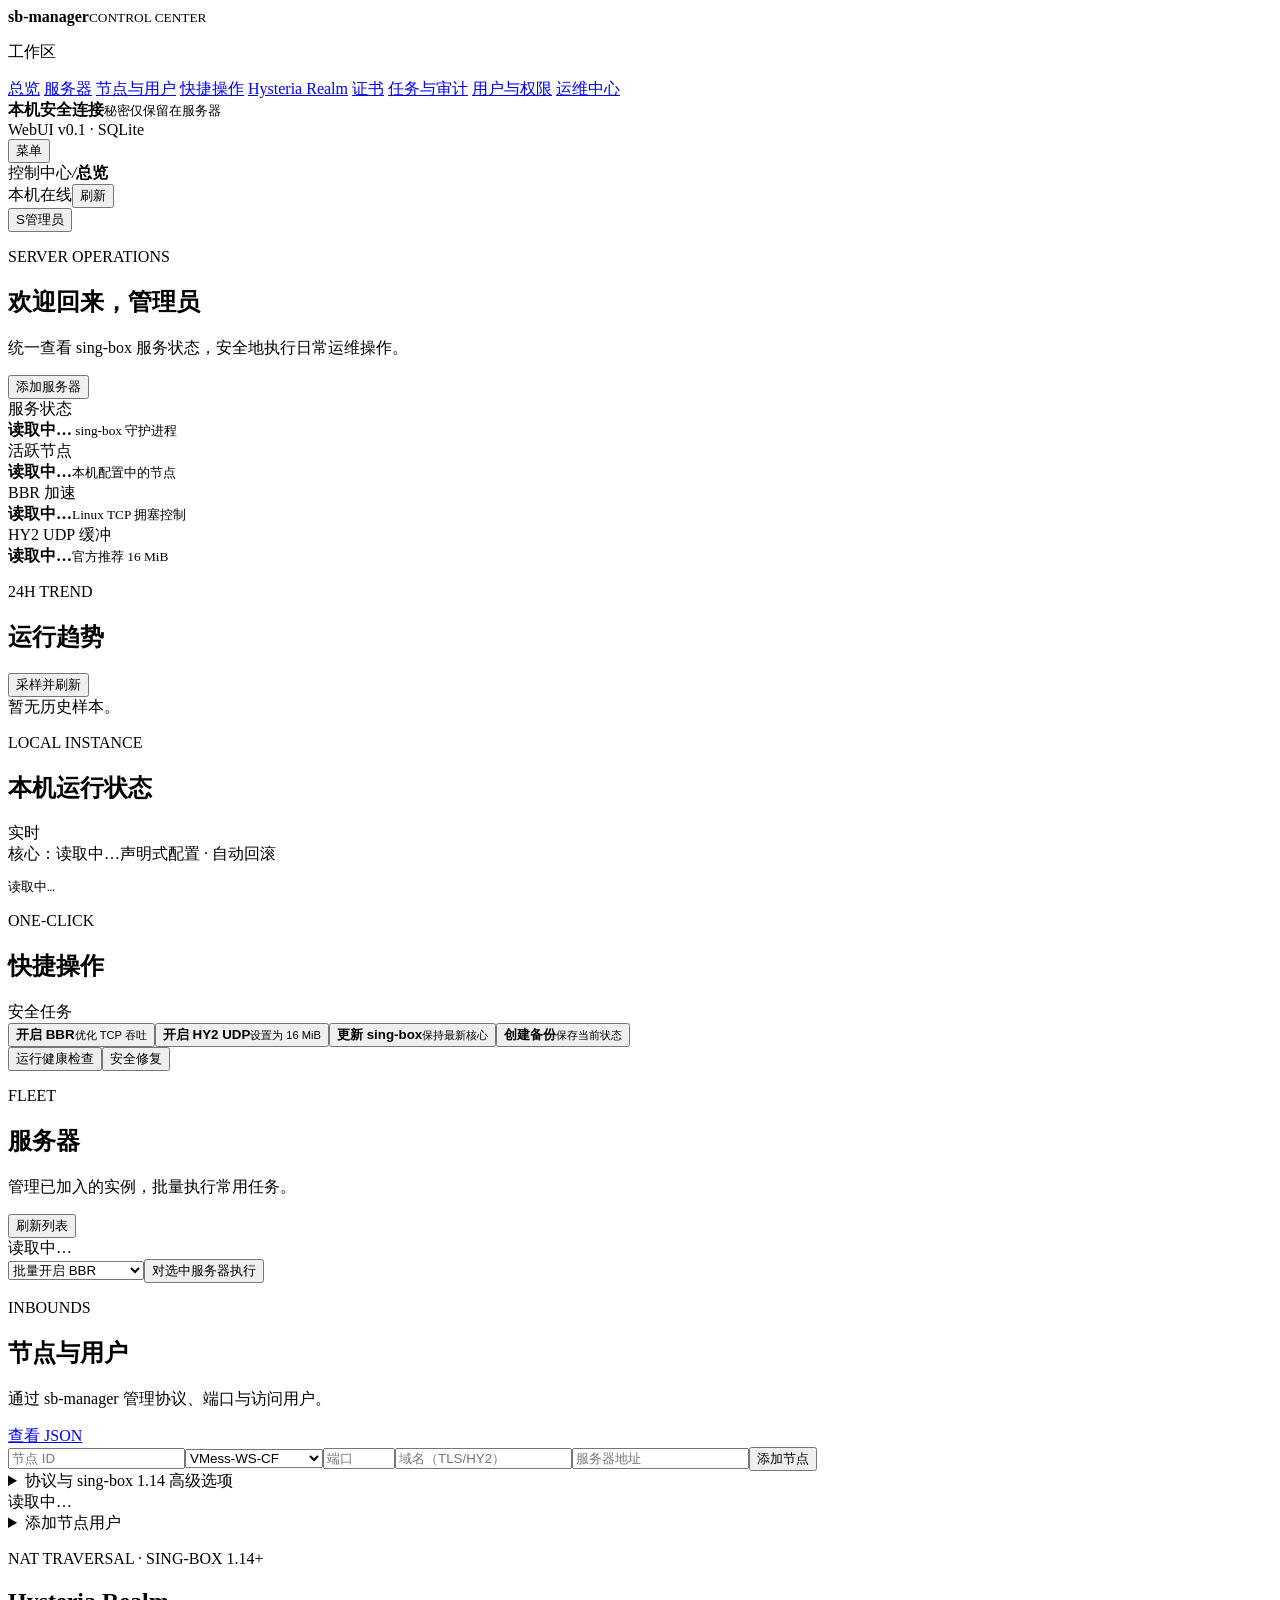
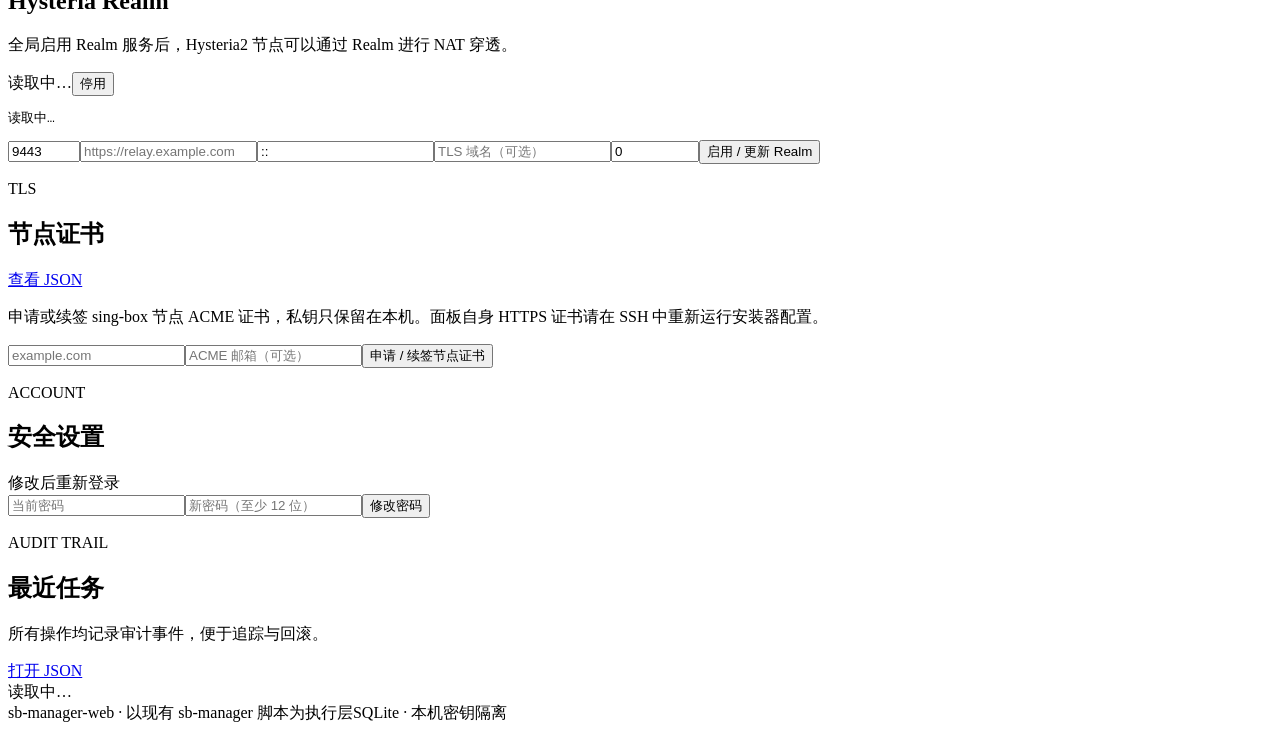
==== commit 52ddc098: "feat: refresh webui and fix server enrollment" ====
--- a/web/templates/index.html
+++ b/web/templates/index.html
@@ -3,7 +3,7 @@
 <head>
   <meta charset="utf-8">
   <meta name="viewport" content="width=device-width,initial-scale=1">
-  <meta name="theme-color" content="#0b1220">
+  <meta name="theme-color" content="#f7fbff">
   <title>sb-manager · 控制中心</title>
   <link rel="stylesheet" href="/static/app.css">
 </head>
@@ -13,32 +13,32 @@
       <div class="brand"><div class="brand-mark" aria-hidden="true"><span></span><span></span><span></span></div><div><strong>sb-manager</strong><small>CONTROL CENTER</small></div></div>
       <nav class="side-nav" aria-label="主导航">
         <p class="nav-label">工作区</p>
-        <a class="nav-item active" href="#overview" data-nav="overview"><span class="nav-icon">⌂</span>总览</a>
-        <a class="nav-item" href="#servers" data-nav="servers"><span class="nav-icon">▦</span>服务器</a>
-        <a class="nav-item" href="#nodes" data-nav="nodes"><span class="nav-icon">◇</span>节点与用户</a>
-        <a class="nav-item" href="#quick-actions" data-nav="quick-actions"><span class="nav-icon">⚡</span>快捷操作</a>
-        <a class="nav-item" href="#realm" data-nav="realm"><span class="nav-icon">◌</span>Hysteria Realm</a>
-        <a class="nav-item" href="#certificates" data-nav="certificates"><span class="nav-icon">▣</span>证书</a>
-        <a class="nav-item" href="#tasks" data-nav="tasks"><span class="nav-icon">☷</span>任务与审计</a>
-        <a class="nav-item" href="/settings/users"><span class="nav-icon">◎</span>用户与权限</a>
-        <a class="nav-item" href="/operations"><span class="nav-icon">⚙</span>运维中心</a>
+        <a class="nav-item active" href="#overview" data-nav="overview" data-short="总"><span class="nav-text">总览</span></a>
+        <a class="nav-item" href="#servers" data-nav="servers" data-short="服"><span class="nav-text">服务器</span></a>
+        <a class="nav-item" href="#nodes" data-nav="nodes" data-short="节"><span class="nav-text">节点与用户</span></a>
+        <a class="nav-item" href="#quick-actions" data-nav="quick-actions" data-short="快"><span class="nav-text">快捷操作</span></a>
+        <a class="nav-item" href="#realm" data-nav="realm" data-short="R"><span class="nav-text">Hysteria Realm</span></a>
+        <a class="nav-item" href="#certificates" data-nav="certificates" data-short="证"><span class="nav-text">证书</span></a>
+        <a class="nav-item" href="#tasks" data-nav="tasks" data-short="任"><span class="nav-text">任务与审计</span></a>
+        <a class="nav-item" href="/settings/users" data-short="权"><span class="nav-text">用户与权限</span></a>
+        <a class="nav-item" href="/operations" data-short="运"><span class="nav-text">运维中心</span></a>
       </nav>
       <div class="sidebar-footer"><div class="secure-note"><span class="status-dot online"></span><span><strong>本机安全连接</strong><small>秘密仅保留在服务器</small></span></div><div class="version">WebUI v0.1 · SQLite</div></div>
     </aside>
     <div class="main-shell">
       <header class="topbar">
-        <button class="mobile-menu" id="menu-toggle" aria-label="打开导航" aria-expanded="false">☰</button>
+        <button class="mobile-menu" id="menu-toggle" aria-label="打开导航" aria-expanded="false">菜单</button>
         <div class="breadcrumbs"><span>控制中心</span><i>/</i><strong id="page-title">总览</strong></div>
-        <div class="topbar-actions"><span class="connection-pill"><span class="status-dot online"></span>本机在线</span><button id="refresh" class="icon-button" title="刷新数据" aria-label="刷新数据">↻</button><form method="post" action="/logout"><button class="user-button" type="submit" title="退出登录"><span class="avatar">S</span><span class="user-name">管理员</span><span class="chevron">⌄</span></button></form></div>
+        <div class="topbar-actions"><span class="connection-pill"><span class="status-dot online"></span>本机在线</span><button id="refresh" class="compact-button" title="刷新数据" aria-label="刷新数据">刷新</button><form method="post" action="/logout"><button class="user-button" type="submit" title="退出登录"><span class="avatar">S</span><span class="user-name">管理员</span></button></form></div>
       </header>
       <main class="content" id="overview">
-        <section class="welcome-row"><div><p class="eyebrow">SERVER OPERATIONS</p><h1>欢迎回来，管理员 <span class="wave">✦</span></h1><p class="muted">统一查看 sing-box 服务状态，安全地执行日常运维操作。</p></div><button id="add-server" class="primary-button"><span>＋</span> 添加服务器</button></section>
+        <section class="welcome-row"><div><p class="eyebrow">SERVER OPERATIONS</p><h1>欢迎回来，管理员</h1><p class="muted">统一查看 sing-box 服务状态，安全地执行日常运维操作。</p></div><button id="add-server" class="primary-button">添加服务器</button></section>
         <section id="alerts" aria-live="polite"></section>
-        <section class="kpi-grid" aria-label="关键指标"><article class="kpi-card accent-blue"><div class="kpi-heading"><span>服务状态</span><span class="kpi-icon">◉</span></div><strong id="service-state">读取中…</strong><small><span class="status-dot online"></span> sing-box 守护进程</small></article><article class="kpi-card accent-violet"><div class="kpi-heading"><span>活跃节点</span><span class="kpi-icon">◇</span></div><strong id="node-count">读取中…</strong><small>本机配置中的节点</small></article><article class="kpi-card accent-green"><div class="kpi-heading"><span>BBR 加速</span><span class="kpi-icon">↗</span></div><strong id="bbr-state">读取中…</strong><small>Linux TCP 拥塞控制</small></article><article class="kpi-card accent-amber"><div class="kpi-heading"><span>HY2 UDP 缓冲</span><span class="kpi-icon">≋</span></div><strong id="hy2-state">读取中…</strong><small>官方推荐 16 MiB</small></article></section>
+        <section class="kpi-grid" aria-label="关键指标"><article class="kpi-card accent-blue"><div class="kpi-heading"><span>服务状态</span></div><strong id="service-state">读取中…</strong><small><span class="status-dot online"></span> sing-box 守护进程</small></article><article class="kpi-card accent-violet"><div class="kpi-heading"><span>活跃节点</span></div><strong id="node-count">读取中…</strong><small>本机配置中的节点</small></article><article class="kpi-card accent-green"><div class="kpi-heading"><span>BBR 加速</span></div><strong id="bbr-state">读取中…</strong><small>Linux TCP 拥塞控制</small></article><article class="kpi-card accent-amber"><div class="kpi-heading"><span>HY2 UDP 缓冲</span></div><strong id="hy2-state">读取中…</strong><small>官方推荐 16 MiB</small></article></section>
         <section class="panel"><div class="panel-header"><div><p class="eyebrow">24H TREND</p><h2>运行趋势</h2></div><button id="trend-refresh" class="secondary-button">采样并刷新</button></div><div id="metric-trend" class="metric-trend">暂无历史样本。</div></section>
-        <section class="dashboard-grid"><article class="panel status-panel"><div class="panel-header"><div><p class="eyebrow">LOCAL INSTANCE</p><h2>本机运行状态</h2></div><span class="live-badge"><span class="status-dot online"></span>实时</span></div><div class="runtime-meta"><span class="core-chip" id="core-version">核心：读取中…</span><span class="muted">声明式配置 · 自动回滚</span></div><pre id="status-output" class="output">读取中…</pre></article><article class="panel quick-panel" id="quick-actions"><div class="panel-header"><div><p class="eyebrow">ONE-CLICK</p><h2>快捷操作</h2></div><span class="muted">安全任务</span></div><div class="quick-actions"><button data-action="bbr.enable" class="quick-action"><span class="action-symbol green">↗</span><span><strong>开启 BBR</strong><small>优化 TCP 吞吐</small></span><b>›</b></button><button data-action="hy2-buffer.enable" class="quick-action"><span class="action-symbol blue">≋</span><span><strong>开启 HY2 UDP</strong><small>设置为 16 MiB</small></span><b>›</b></button><button data-action="core.update" class="quick-action"><span class="action-symbol violet">↻</span><span><strong>更新 sing-box</strong><small>保持最新核心</small></span><b>›</b></button><button data-action="backup.create" class="quick-action"><span class="action-symbol amber">▣</span><span><strong>创建备份</strong><small>保存当前状态</small></span><b>›</b></button></div><div class="quick-footer"><button data-action="health.check" class="text-button">运行健康检查 <span>→</span></button><button data-action="doctor.repair-safe" class="text-button">安全修复 <span>→</span></button></div></article></section>
-        <section class="panel" id="servers"><div class="panel-header"><div><p class="eyebrow">FLEET</p><h2>服务器</h2><p class="muted panel-subtitle">管理已加入的实例，批量执行常用任务。</p></div><button class="secondary-button" id="server-refresh" type="button">↻ 刷新列表</button></div><div class="table-wrap" id="servers-list">读取中…</div><div class="batch-toolbar"><form id="batch-form" class="batch-form"><select name="action" aria-label="批量操作"><option value="bbr.enable">批量开启 BBR</option><option value="hy2-buffer.enable">批量开启 HY2 UDP</option><option value="core.update">批量更新核心</option><option value="backup.create">批量备份</option><option value="health.check">批量健康检查</option></select><button type="submit" class="secondary-button">对选中服务器执行</button></form><pre id="join-command" class="output join-output" hidden></pre></div></section>
-        <section class="panel" id="nodes"><div class="panel-header"><div><p class="eyebrow">INBOUNDS</p><h2>节点与用户</h2><p class="muted panel-subtitle">通过 sb-manager 管理协议、端口与访问用户。</p></div><a class="text-button" href="/api/v1/nodes" target="_blank" rel="noreferrer">查看 JSON →</a></div>
+        <section class="dashboard-grid"><article class="panel status-panel"><div class="panel-header"><div><p class="eyebrow">LOCAL INSTANCE</p><h2>本机运行状态</h2></div><span class="live-badge"><span class="status-dot online"></span>实时</span></div><div class="runtime-meta"><span class="core-chip" id="core-version">核心：读取中…</span><span class="muted">声明式配置 · 自动回滚</span></div><pre id="status-output" class="output">读取中…</pre></article><article class="panel quick-panel" id="quick-actions"><div class="panel-header"><div><p class="eyebrow">ONE-CLICK</p><h2>快捷操作</h2></div><span class="muted">安全任务</span></div><div class="quick-actions"><button data-action="bbr.enable" class="quick-action"><span><strong>开启 BBR</strong><small>优化 TCP 吞吐</small></span></button><button data-action="hy2-buffer.enable" class="quick-action"><span><strong>开启 HY2 UDP</strong><small>设置为 16 MiB</small></span></button><button data-action="core.update" class="quick-action"><span><strong>更新 sing-box</strong><small>保持最新核心</small></span></button><button data-action="backup.create" class="quick-action"><span><strong>创建备份</strong><small>保存当前状态</small></span></button></div><div class="quick-footer"><button data-action="health.check" class="text-button">运行健康检查</button><button data-action="doctor.repair-safe" class="text-button">安全修复</button></div></article></section>
+        <section class="panel" id="servers"><div class="panel-header"><div><p class="eyebrow">FLEET</p><h2>服务器</h2><p class="muted panel-subtitle">管理已加入的实例，批量执行常用任务。</p></div><button class="secondary-button" id="server-refresh" type="button">刷新列表</button></div><div class="table-wrap" id="servers-list">读取中…</div><div class="batch-toolbar"><form id="batch-form" class="batch-form"><select name="action" aria-label="批量操作"><option value="bbr.enable">批量开启 BBR</option><option value="hy2-buffer.enable">批量开启 HY2 UDP</option><option value="core.update">批量更新核心</option><option value="backup.create">批量备份</option><option value="health.check">批量健康检查</option></select><button type="submit" class="secondary-button">对选中服务器执行</button></form></div></section>
+        <section class="panel" id="nodes"><div class="panel-header"><div><p class="eyebrow">INBOUNDS</p><h2>节点与用户</h2><p class="muted panel-subtitle">通过 sb-manager 管理协议、端口与访问用户。</p></div><a class="text-button" href="/api/v1/nodes" target="_blank" rel="noreferrer">查看 JSON</a></div>
           <form id="add-node-form" class="form-grid compact-form"><input name="id" placeholder="节点 ID" pattern="[a-z0-9][a-z0-9._-]{0,47}" required><select name="protocol" aria-label="协议"><option value="vmess">VMess-WS-CF</option><option value="ss">Shadowsocks 2022</option><option value="anytls">AnyTLS</option><option value="hy2">Hysteria2</option><option value="trojan">Trojan</option><option value="tuic">TUIC</option><option value="vless">VLESS</option><option value="naive">NaiveProxy</option><option value="shadowtls">ShadowTLS</option><option value="snell">Snell v6 / v5</option></select><input name="port" type="number" min="1" max="65535" placeholder="端口" required><input name="domain" placeholder="域名（TLS/HY2）"><input name="address" placeholder="服务器地址"><button type="submit" class="primary-button">添加节点</button>
             <details class="subsection protocol-options"><summary>协议与 sing-box 1.14 高级选项</summary><p class="muted field-hint">只填写当前协议需要的字段；最终校验、候选配置、check、切换和回滚仍由 sb-manager 执行。</p><div class="advanced-grid">
               <label class="field-group" data-protocols="ss">SS 加密方法<select name="method"><option value="2022-blake3-aes-256-gcm">2022-blake3-aes-256-gcm</option><option value="2022-blake3-aes-128-gcm">2022-blake3-aes-128-gcm</option><option value="2022-blake3-chacha20-poly1305">2022-blake3-chacha20-poly1305</option></select></label>
@@ -69,13 +69,26 @@
           <div class="table-wrap" id="nodes-list">读取中…</div><pre id="share-output" class="output share-output" hidden></pre><details class="subsection"><summary>添加节点用户</summary><form id="add-user-form" class="form-grid compact-form"><input name="node_id" placeholder="节点 ID" required><input name="user_id" placeholder="用户 ID" required><input name="name" placeholder="用户名称"><button type="submit" class="secondary-button">添加用户</button></form></details>
         </section>
         <section class="panel" id="realm"><div class="panel-header"><div><p class="eyebrow">NAT TRAVERSAL · SING-BOX 1.14+</p><h2>Hysteria Realm</h2><p class="muted panel-subtitle">全局启用 Realm 服务后，Hysteria2 节点可以通过 Realm 进行 NAT 穿透。</p></div><div class="realm-status"><span id="realm-state">读取中…</span><button data-action="realm.disable" id="realm-disable" class="secondary-button" type="button">停用</button></div></div><div class="realm-layout"><pre id="realm-output" class="output">读取中…</pre><form id="realm-form" class="form-grid realm-form"><input name="port" type="number" min="1" max="65535" value="9443" placeholder="监听端口" required><input name="public_url" type="url" placeholder="https://relay.example.com" required><input name="listen" value="::" placeholder="监听地址"><input name="tls_domain" placeholder="TLS 域名（可选）"><input name="max_realms" type="number" min="0" max="1000000" value="0" placeholder="最大 Realm 数"><button type="submit" class="primary-button">启用 / 更新 Realm</button></form></div></section>
-        <section class="two-column"><article class="panel" id="certificates"><div class="panel-header"><div><p class="eyebrow">TLS</p><h2>节点证书</h2></div><a class="text-button" href="/api/v1/certificates" target="_blank" rel="noreferrer">查看 JSON →</a></div><p class="muted panel-subtitle">申请或续签 sing-box 节点 ACME 证书，私钥只保留在本机。面板自身 HTTPS 证书请在 SSH 中重新运行安装器配置。</p><form id="cert-form" class="stack-form"><input name="domain" placeholder="example.com" required><input name="email" type="email" placeholder="ACME 邮箱（可选）"><button type="submit" class="primary-button">申请 / 续签节点证书</button></form></article><article class="panel"><div class="panel-header"><div><p class="eyebrow">ACCOUNT</p><h2>安全设置</h2></div><span class="muted">修改后重新登录</span></div><form id="password-form" class="stack-form"><input name="current" type="password" autocomplete="current-password" placeholder="当前密码" required><input name="next" type="password" autocomplete="new-password" minlength="12" placeholder="新密码（至少 12 位）" required><button type="submit" class="secondary-button">修改密码</button></form></article></section>
-        <section class="panel" id="tasks"><div class="panel-header"><div><p class="eyebrow">AUDIT TRAIL</p><h2>最近任务</h2><p class="muted panel-subtitle">所有操作均记录审计事件，便于追踪与回滚。</p></div><a class="text-button" href="/api/v1/tasks" target="_blank" rel="noreferrer">打开 JSON →</a></div><div class="table-wrap" id="tasks-list">读取中…</div></section>
+        <section class="two-column"><article class="panel" id="certificates"><div class="panel-header"><div><p class="eyebrow">TLS</p><h2>节点证书</h2></div><a class="text-button" href="/api/v1/certificates" target="_blank" rel="noreferrer">查看 JSON</a></div><p class="muted panel-subtitle">申请或续签 sing-box 节点 ACME 证书，私钥只保留在本机。面板自身 HTTPS 证书请在 SSH 中重新运行安装器配置。</p><form id="cert-form" class="stack-form"><input name="domain" placeholder="example.com" required><input name="email" type="email" placeholder="ACME 邮箱（可选）"><button type="submit" class="primary-button">申请 / 续签节点证书</button></form></article><article class="panel"><div class="panel-header"><div><p class="eyebrow">ACCOUNT</p><h2>安全设置</h2></div><span class="muted">修改后重新登录</span></div><form id="password-form" class="stack-form"><input name="current" type="password" autocomplete="current-password" placeholder="当前密码" required><input name="next" type="password" autocomplete="new-password" minlength="12" placeholder="新密码（至少 12 位）" required><button type="submit" class="secondary-button">修改密码</button></form></article></section>
+        <section class="panel" id="tasks"><div class="panel-header"><div><p class="eyebrow">AUDIT TRAIL</p><h2>最近任务</h2><p class="muted panel-subtitle">所有操作均记录审计事件，便于追踪与回滚。</p></div><a class="text-button" href="/api/v1/tasks" target="_blank" rel="noreferrer">打开 JSON</a></div><div class="table-wrap" id="tasks-list">读取中…</div></section>
       </main>
       <footer class="page-footer"><span>sb-manager-web · 以现有 sb-manager 脚本为执行层</span><span>SQLite · 本机密钥隔离</span></footer>
     </div>
   </div>
   <div class="scrim" id="scrim" hidden></div>
+  <dialog class="server-dialog" id="server-dialog" aria-labelledby="server-dialog-title">
+    <div class="dialog-header">
+      <div><p class="eyebrow">SERVER ENROLLMENT</p><h2 id="server-dialog-title">添加服务器</h2></div>
+      <button class="compact-button" id="server-dialog-close" type="button">关闭</button>
+    </div>
+    <p class="muted">在目标服务器的终端中执行下面的一次性命令。加入令牌将在十分钟后失效。</p>
+    <p class="dialog-status" id="server-dialog-status" aria-live="polite">正在创建加入命令…</p>
+    <pre id="join-command" class="output join-output" hidden></pre>
+    <div class="dialog-actions">
+      <button class="secondary-button" id="copy-join-command" type="button" hidden>复制命令</button>
+      <button class="primary-button" id="renew-enrollment" type="button" hidden>重新生成</button>
+    </div>
+  </dialog>
   <script src="/static/app.js" defer></script>
 </body>
 </html>
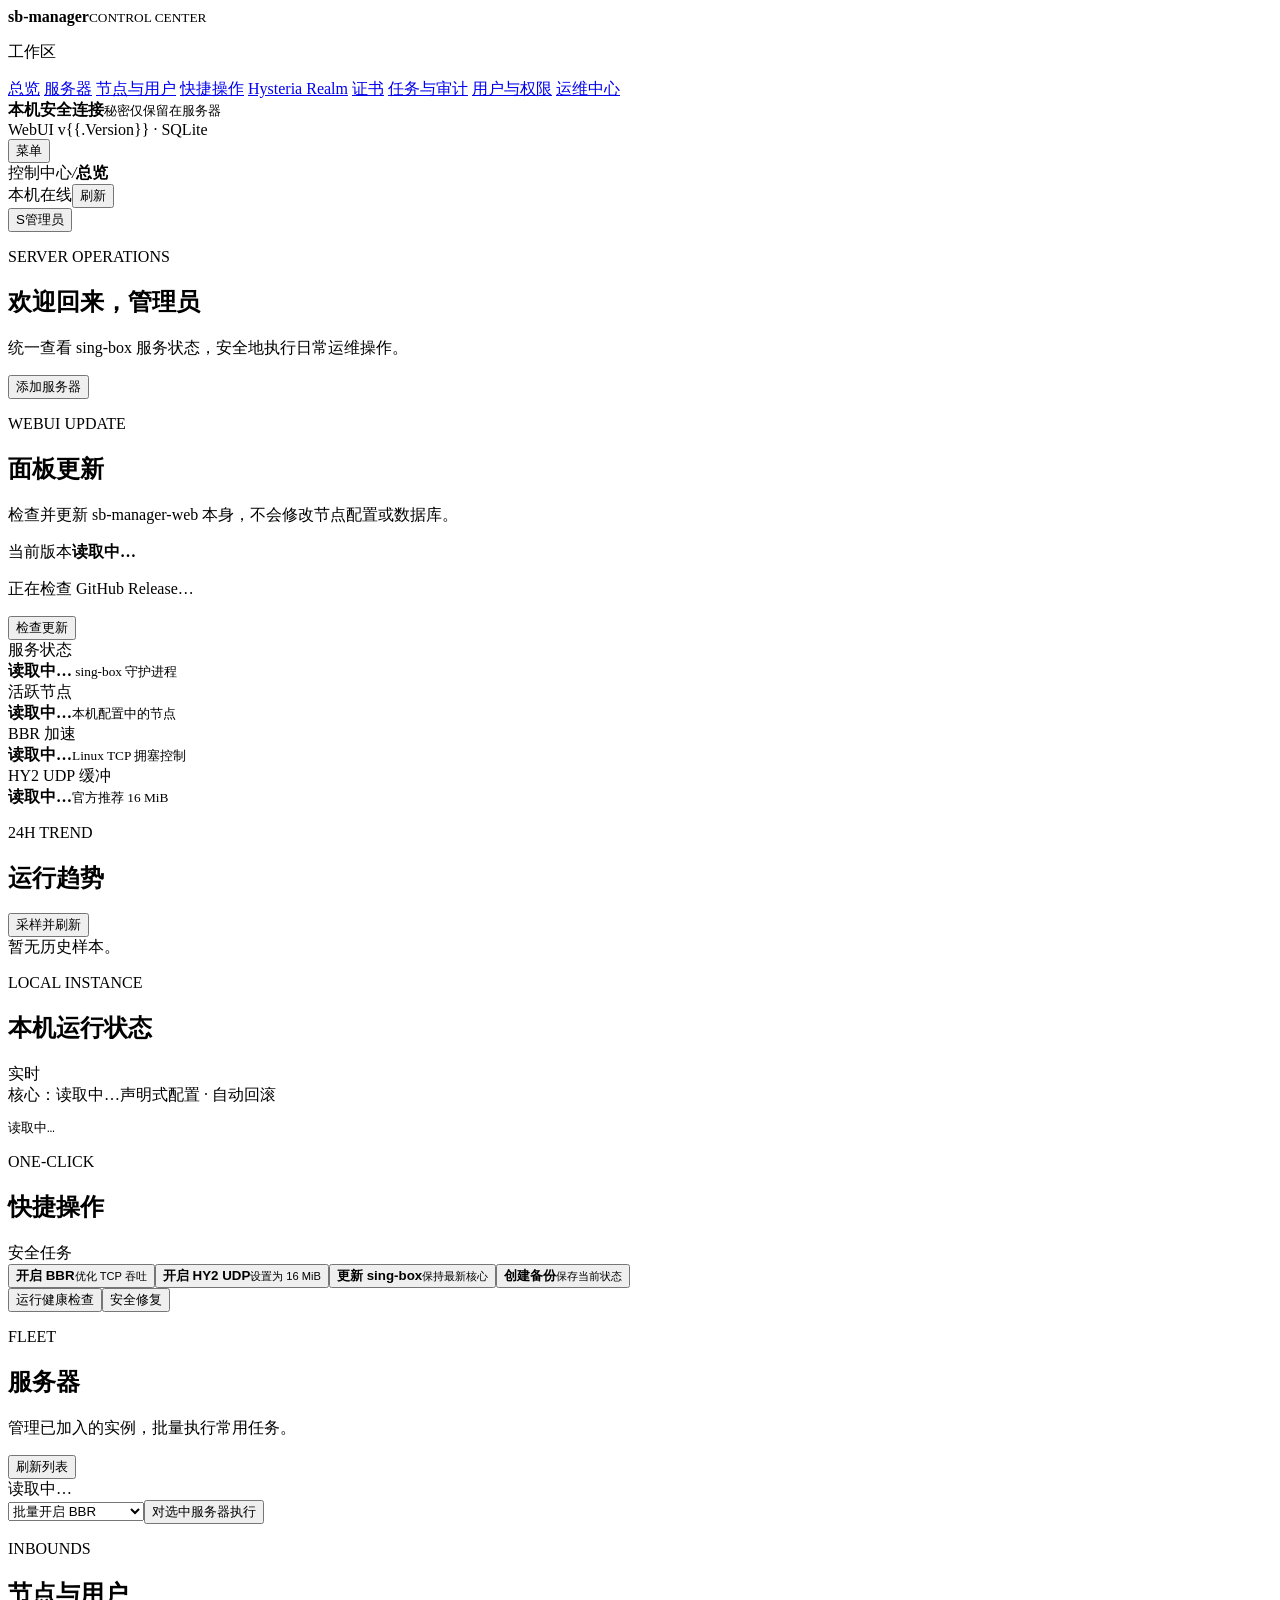
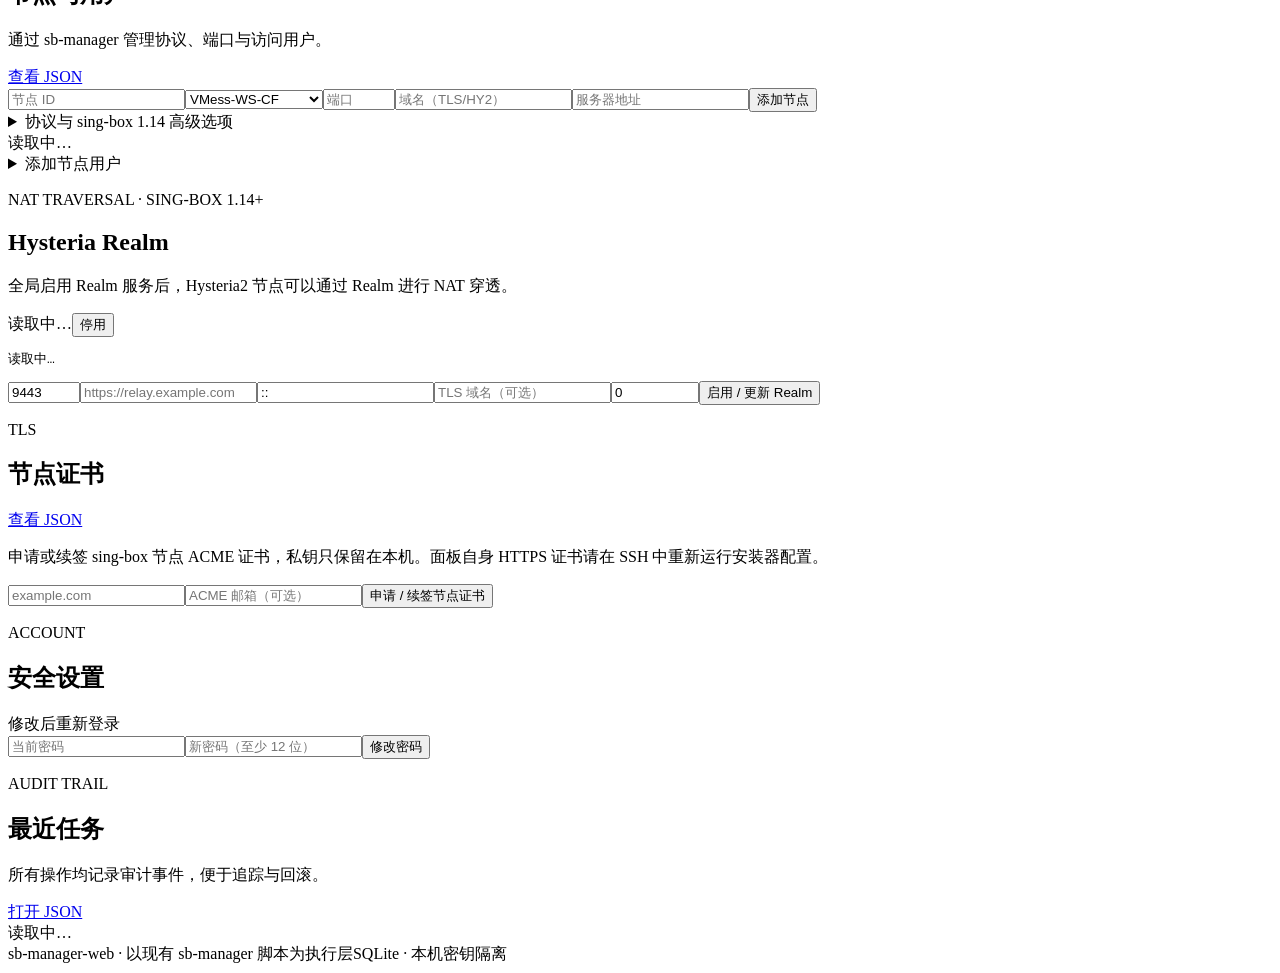
==== commit 8af15cf5: "feat: add WebUI self-update workflow" ====
--- a/web/templates/index.html
+++ b/web/templates/index.html
@@ -23,7 +23,7 @@
         <a class="nav-item" href="/settings/users" data-short="权"><span class="nav-text">用户与权限</span></a>
         <a class="nav-item" href="/operations" data-short="运"><span class="nav-text">运维中心</span></a>
       </nav>
-      <div class="sidebar-footer"><div class="secure-note"><span class="status-dot online"></span><span><strong>本机安全连接</strong><small>秘密仅保留在服务器</small></span></div><div class="version">WebUI v0.1 · SQLite</div></div>
+      <div class="sidebar-footer"><div class="secure-note"><span class="status-dot online"></span><span><strong>本机安全连接</strong><small>秘密仅保留在服务器</small></span></div><div class="version">WebUI v{{.Version}} · SQLite</div></div>
     </aside>
     <div class="main-shell">
       <header class="topbar">
@@ -34,6 +34,7 @@
       <main class="content" id="overview">
         <section class="welcome-row"><div><p class="eyebrow">SERVER OPERATIONS</p><h1>欢迎回来，管理员</h1><p class="muted">统一查看 sing-box 服务状态，安全地执行日常运维操作。</p></div><button id="add-server" class="primary-button">添加服务器</button></section>
         <section id="alerts" aria-live="polite"></section>
+        <section class="panel web-update-panel" id="web-update-panel"><div class="panel-header"><div><p class="eyebrow">WEBUI UPDATE</p><h2>面板更新</h2><p class="muted panel-subtitle">检查并更新 sb-manager-web 本身，不会修改节点配置或数据库。</p></div><div class="web-version"><span>当前版本</span><strong id="web-current-version">读取中…</strong></div></div><div class="web-update-row"><p id="web-update-status" class="muted">正在检查 GitHub Release…</p><div class="web-update-actions"><button id="web-update-check" class="secondary-button" type="button">检查更新</button><button id="web-update-button" class="primary-button" type="button" hidden>立即更新</button></div></div></section>
         <section class="kpi-grid" aria-label="关键指标"><article class="kpi-card accent-blue"><div class="kpi-heading"><span>服务状态</span></div><strong id="service-state">读取中…</strong><small><span class="status-dot online"></span> sing-box 守护进程</small></article><article class="kpi-card accent-violet"><div class="kpi-heading"><span>活跃节点</span></div><strong id="node-count">读取中…</strong><small>本机配置中的节点</small></article><article class="kpi-card accent-green"><div class="kpi-heading"><span>BBR 加速</span></div><strong id="bbr-state">读取中…</strong><small>Linux TCP 拥塞控制</small></article><article class="kpi-card accent-amber"><div class="kpi-heading"><span>HY2 UDP 缓冲</span></div><strong id="hy2-state">读取中…</strong><small>官方推荐 16 MiB</small></article></section>
         <section class="panel"><div class="panel-header"><div><p class="eyebrow">24H TREND</p><h2>运行趋势</h2></div><button id="trend-refresh" class="secondary-button">采样并刷新</button></div><div id="metric-trend" class="metric-trend">暂无历史样本。</div></section>
         <section class="dashboard-grid"><article class="panel status-panel"><div class="panel-header"><div><p class="eyebrow">LOCAL INSTANCE</p><h2>本机运行状态</h2></div><span class="live-badge"><span class="status-dot online"></span>实时</span></div><div class="runtime-meta"><span class="core-chip" id="core-version">核心：读取中…</span><span class="muted">声明式配置 · 自动回滚</span></div><pre id="status-output" class="output">读取中…</pre></article><article class="panel quick-panel" id="quick-actions"><div class="panel-header"><div><p class="eyebrow">ONE-CLICK</p><h2>快捷操作</h2></div><span class="muted">安全任务</span></div><div class="quick-actions"><button data-action="bbr.enable" class="quick-action"><span><strong>开启 BBR</strong><small>优化 TCP 吞吐</small></span></button><button data-action="hy2-buffer.enable" class="quick-action"><span><strong>开启 HY2 UDP</strong><small>设置为 16 MiB</small></span></button><button data-action="core.update" class="quick-action"><span><strong>更新 sing-box</strong><small>保持最新核心</small></span></button><button data-action="backup.create" class="quick-action"><span><strong>创建备份</strong><small>保存当前状态</small></span></button></div><div class="quick-footer"><button data-action="health.check" class="text-button">运行健康检查</button><button data-action="doctor.repair-safe" class="text-button">安全修复</button></div></article></section>
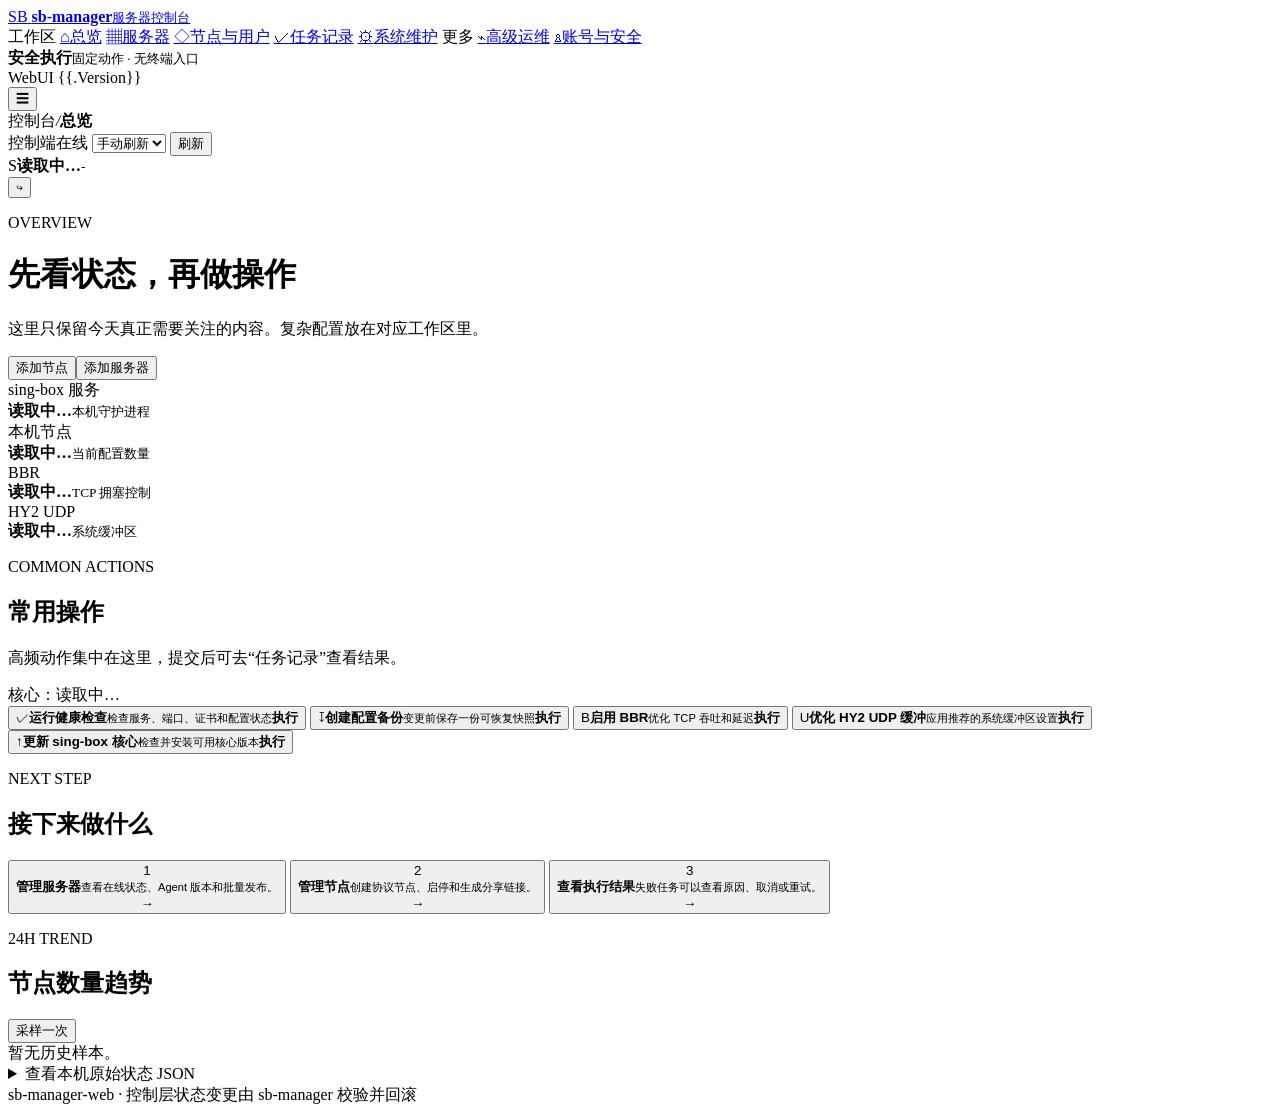
==== commit 04b70a52: "feat: redesign WebUI around operator workflows" ====
--- a/web/templates/index.html
+++ b/web/templates/index.html
@@ -3,92 +3,128 @@
 <head>
   <meta charset="utf-8">
   <meta name="viewport" content="width=device-width,initial-scale=1">
-  <meta name="theme-color" content="#f7fbff">
-  <title>sb-manager · 控制中心</title>
+  <meta name="theme-color" content="#f5f7fb">
+  <title>sb-manager 控制台</title>
   <link rel="stylesheet" href="/static/app.css">
 </head>
 <body>
   <div class="app-shell">
     <aside class="sidebar" id="sidebar">
-      <div class="brand"><div class="brand-mark" aria-hidden="true"><span></span><span></span><span></span></div><div><strong>sb-manager</strong><small>CONTROL CENTER</small></div></div>
+      <a class="brand" href="#overview" data-nav="overview" aria-label="返回总览">
+        <span class="brand-mark">SB</span>
+        <span><strong>sb-manager</strong><small>服务器控制台</small></span>
+      </a>
       <nav class="side-nav" aria-label="主导航">
-        <p class="nav-label">工作区</p>
-        <a class="nav-item active" href="#overview" data-nav="overview" data-short="总"><span class="nav-text">总览</span></a>
-        <a class="nav-item" href="#servers" data-nav="servers" data-short="服"><span class="nav-text">服务器</span></a>
-        <a class="nav-item" href="#nodes" data-nav="nodes" data-short="节"><span class="nav-text">节点与用户</span></a>
-        <a class="nav-item" href="#quick-actions" data-nav="quick-actions" data-short="快"><span class="nav-text">快捷操作</span></a>
-        <a class="nav-item" href="#realm" data-nav="realm" data-short="R"><span class="nav-text">Hysteria Realm</span></a>
-        <a class="nav-item" href="#certificates" data-nav="certificates" data-short="证"><span class="nav-text">证书</span></a>
-        <a class="nav-item" href="#tasks" data-nav="tasks" data-short="任"><span class="nav-text">任务与审计</span></a>
-        <a class="nav-item" href="/settings/users" data-short="权"><span class="nav-text">用户与权限</span></a>
-        <a class="nav-item" href="/operations" data-short="运"><span class="nav-text">运维中心</span></a>
+        <span class="nav-label">工作区</span>
+        <a class="nav-item active" href="#overview" data-nav="overview"><span class="nav-icon">⌂</span><span>总览</span></a>
+        <a class="nav-item" href="#servers" data-nav="servers"><span class="nav-icon">▦</span><span>服务器</span></a>
+        <a class="nav-item" href="#nodes" data-nav="nodes"><span class="nav-icon">◇</span><span>节点与用户</span></a>
+        <a class="nav-item" href="#tasks" data-nav="tasks"><span class="nav-icon">✓</span><span>任务记录</span></a>
+        <a class="nav-item" href="#system" data-nav="system"><span class="nav-icon">⚙</span><span>系统维护</span></a>
+        <span class="nav-label">更多</span>
+        <a class="nav-item" href="/operations"><span class="nav-icon">⌁</span><span>高级运维</span></a>
+        <a class="nav-item" href="/settings/users"><span class="nav-icon">♙</span><span>账号与安全</span></a>
       </nav>
-      <div class="sidebar-footer"><div class="secure-note"><span class="status-dot online"></span><span><strong>本机安全连接</strong><small>秘密仅保留在服务器</small></span></div><div class="version">WebUI v{{.Version}} · SQLite</div></div>
+      <div class="sidebar-footer">
+        <div class="secure-note"><span class="status-dot online"></span><span><strong>安全执行</strong><small>固定动作 · 无终端入口</small></span></div>
+        <span class="version">WebUI {{.Version}}</span>
+      </div>
     </aside>
+
     <div class="main-shell">
       <header class="topbar">
-        <button class="mobile-menu" id="menu-toggle" aria-label="打开导航" aria-expanded="false">菜单</button>
-        <div class="breadcrumbs"><span>控制中心</span><i>/</i><strong id="page-title">总览</strong></div>
-        <div class="topbar-actions"><span class="connection-pill"><span class="status-dot online"></span>本机在线</span><button id="refresh" class="compact-button" title="刷新数据" aria-label="刷新数据">刷新</button><form method="post" action="/logout"><button class="user-button" type="submit" title="退出登录"><span class="avatar">S</span><span class="user-name">管理员</span></button></form></div>
+        <button class="mobile-menu icon-button" id="menu-toggle" type="button" aria-label="打开导航" aria-expanded="false">☰</button>
+        <div class="breadcrumbs"><span>控制台</span><i>/</i><strong id="page-title">总览</strong></div>
+        <div class="topbar-actions">
+          <span class="connection-pill"><span class="status-dot online"></span>控制端在线</span>
+          <select id="refresh-interval" class="compact-select" title="自动刷新间隔" aria-label="自动刷新间隔"><option value="0">手动刷新</option><option value="30">每 30 秒</option><option value="60">每 60 秒</option></select>
+          <button id="refresh" class="compact-button" type="button">刷新</button>
+          <div class="user-summary"><span class="avatar" id="user-avatar">S</span><span><strong id="current-user">读取中…</strong><small id="current-role">-</small></span></div>
+          <form method="post" action="/logout"><button class="icon-button" type="submit" title="退出登录" aria-label="退出登录">↪</button></form>
+        </div>
       </header>
-      <main class="content" id="overview">
-        <section class="welcome-row"><div><p class="eyebrow">SERVER OPERATIONS</p><h1>欢迎回来，管理员</h1><p class="muted">统一查看 sing-box 服务状态，安全地执行日常运维操作。</p></div><button id="add-server" class="primary-button">添加服务器</button></section>
-        <section id="alerts" aria-live="polite"></section>
-        <section class="panel web-update-panel" id="web-update-panel"><div class="panel-header"><div><p class="eyebrow">WEBUI UPDATE</p><h2>面板更新</h2><p class="muted panel-subtitle">检查并更新 sb-manager-web 本身，不会修改节点配置或数据库。</p></div><div class="web-version"><span>当前版本</span><strong id="web-current-version">读取中…</strong></div></div><div class="web-update-row"><p id="web-update-status" class="muted">正在检查 GitHub Release…</p><div class="web-update-actions"><button id="web-update-check" class="secondary-button" type="button">检查更新</button><button id="web-update-button" class="primary-button" type="button" hidden>立即更新</button></div></div></section>
-        <section class="kpi-grid" aria-label="关键指标"><article class="kpi-card accent-blue"><div class="kpi-heading"><span>服务状态</span></div><strong id="service-state">读取中…</strong><small><span class="status-dot online"></span> sing-box 守护进程</small></article><article class="kpi-card accent-violet"><div class="kpi-heading"><span>活跃节点</span></div><strong id="node-count">读取中…</strong><small>本机配置中的节点</small></article><article class="kpi-card accent-green"><div class="kpi-heading"><span>BBR 加速</span></div><strong id="bbr-state">读取中…</strong><small>Linux TCP 拥塞控制</small></article><article class="kpi-card accent-amber"><div class="kpi-heading"><span>HY2 UDP 缓冲</span></div><strong id="hy2-state">读取中…</strong><small>官方推荐 16 MiB</small></article></section>
-        <section class="panel"><div class="panel-header"><div><p class="eyebrow">24H TREND</p><h2>运行趋势</h2></div><button id="trend-refresh" class="secondary-button">采样并刷新</button></div><div id="metric-trend" class="metric-trend">暂无历史样本。</div></section>
-        <section class="dashboard-grid"><article class="panel status-panel"><div class="panel-header"><div><p class="eyebrow">LOCAL INSTANCE</p><h2>本机运行状态</h2></div><span class="live-badge"><span class="status-dot online"></span>实时</span></div><div class="runtime-meta"><span class="core-chip" id="core-version">核心：读取中…</span><span class="muted">声明式配置 · 自动回滚</span></div><pre id="status-output" class="output">读取中…</pre></article><article class="panel quick-panel" id="quick-actions"><div class="panel-header"><div><p class="eyebrow">ONE-CLICK</p><h2>快捷操作</h2></div><span class="muted">安全任务</span></div><div class="quick-actions"><button data-action="bbr.enable" class="quick-action"><span><strong>开启 BBR</strong><small>优化 TCP 吞吐</small></span></button><button data-action="hy2-buffer.enable" class="quick-action"><span><strong>开启 HY2 UDP</strong><small>设置为 16 MiB</small></span></button><button data-action="core.update" class="quick-action"><span><strong>更新 sing-box</strong><small>保持最新核心</small></span></button><button data-action="backup.create" class="quick-action"><span><strong>创建备份</strong><small>保存当前状态</small></span></button></div><div class="quick-footer"><button data-action="health.check" class="text-button">运行健康检查</button><button data-action="doctor.repair-safe" class="text-button">安全修复</button></div></article></section>
-        <section class="panel" id="servers"><div class="panel-header"><div><p class="eyebrow">FLEET</p><h2>服务器</h2><p class="muted panel-subtitle">管理已加入的实例，批量执行常用任务。</p></div><button class="secondary-button" id="server-refresh" type="button">刷新列表</button></div><div class="table-wrap" id="servers-list">读取中…</div><div class="batch-toolbar"><form id="batch-form" class="batch-form"><select name="action" aria-label="批量操作"><option value="bbr.enable">批量开启 BBR</option><option value="hy2-buffer.enable">批量开启 HY2 UDP</option><option value="core.update">批量更新核心</option><option value="backup.create">批量备份</option><option value="health.check">批量健康检查</option></select><button type="submit" class="secondary-button">对选中服务器执行</button></form></div></section>
-        <section class="panel" id="nodes"><div class="panel-header"><div><p class="eyebrow">INBOUNDS</p><h2>节点与用户</h2><p class="muted panel-subtitle">通过 sb-manager 管理协议、端口与访问用户。</p></div><a class="text-button" href="/api/v1/nodes" target="_blank" rel="noreferrer">查看 JSON</a></div>
-          <form id="add-node-form" class="form-grid compact-form"><input name="id" placeholder="节点 ID" pattern="[a-z0-9][a-z0-9._-]{0,47}" required><select name="protocol" aria-label="协议"><option value="vmess">VMess-WS-CF</option><option value="ss">Shadowsocks 2022</option><option value="anytls">AnyTLS</option><option value="hy2">Hysteria2</option><option value="trojan">Trojan</option><option value="tuic">TUIC</option><option value="vless">VLESS</option><option value="naive">NaiveProxy</option><option value="shadowtls">ShadowTLS</option><option value="snell">Snell v6 / v5</option></select><input name="port" type="number" min="1" max="65535" placeholder="端口" required><input name="domain" placeholder="域名（TLS/HY2）"><input name="address" placeholder="服务器地址"><button type="submit" class="primary-button">添加节点</button>
-            <details class="subsection protocol-options"><summary>协议与 sing-box 1.14 高级选项</summary><p class="muted field-hint">只填写当前协议需要的字段；最终校验、候选配置、check、切换和回滚仍由 sb-manager 执行。</p><div class="advanced-grid">
-              <label class="field-group" data-protocols="ss">SS 加密方法<select name="method"><option value="2022-blake3-aes-256-gcm">2022-blake3-aes-256-gcm</option><option value="2022-blake3-aes-128-gcm">2022-blake3-aes-128-gcm</option><option value="2022-blake3-chacha20-poly1305">2022-blake3-chacha20-poly1305</option></select></label>
-              <label class="field-group" data-protocols="vmess">WebSocket 路径<input name="path" placeholder="/ws"></label>
-              <label class="field-group" data-protocols="ss,naive">网络<select name="network"><option value="tcp">TCP</option><option value="udp">UDP</option></select></label>
-              <label class="field-group" data-protocols="hy2,snell">混淆<select name="obfs"><option value="">不启用</option><option value="salamander">Salamander</option><option value="gecko">Gecko（1.14+）</option><option value="none">None（Snell v5）</option><option value="http">HTTP（Snell v5）</option></select></label>
-              <label class="field-group" data-protocols="snell">Snell 版本<select name="snell_version"><option value="6">v6（1.14 rc.2+）</option><option value="5">v5</option></select></label>
-              <label class="field-group" data-protocols="snell">Snell v6 模式<select name="snell_mode"><option value="default">default · traffic shaping</option><option value="unshaped">unshaped</option><option value="unsafe-raw">unsafe-raw</option></select></label>
-              <label class="field-group" data-protocols="snell">Snell HTTP obfs Host<input name="obfs_host" placeholder="bing.com"></label>
-              <label class="field-group" data-protocols="hy2">Gecko 最小包长<input name="obfs_min_packet_size" type="number" min="64" max="1500" placeholder="64"></label>
-              <label class="field-group" data-protocols="hy2">Gecko 最大包长<input name="obfs_max_packet_size" type="number" min="64" max="1500" placeholder="1500"></label>
-              <label class="field-group" data-protocols="hy2">BBR profile<select name="bbr_profile"><option value="">默认</option><option value="conservative">conservative</option><option value="standard">standard</option><option value="aggressive">aggressive</option></select></label>
-              <label class="field-group" data-protocols="hy2">伪装页面 URL<input name="masquerade" placeholder="https://example.com"></label>
-              <label class="field-group checkbox-field" data-protocols="hy2"><input name="disable_chrome_parrot" type="checkbox">关闭 Chrome QUIC 指纹（1.14+）</label>
-              <label class="field-group checkbox-field" data-protocols="hy2"><input name="brutal_debug" type="checkbox">启用 Brutal debug（1.14+）</label>
-              <label class="field-group" data-protocols="hy2">Realm ID（先启用全局 Realm）<input name="realm_id" pattern="[A-Za-z0-9][A-Za-z0-9_-]{0,63}" placeholder="slot-a"></label>
-              <label class="field-group" data-protocols="hy2">Realm IP 版本<select name="realm_ip_version"><option value="0">自动</option><option value="4">IPv4</option><option value="6">IPv6</option></select></label>
-              <label class="field-group checkbox-field" data-protocols="hy2"><input name="realm_port_mapping" type="checkbox">启用 UPnP / NAT-PMP 端口映射</label>
-              <label class="field-group" data-protocols="vless">VLESS 安全<select name="security"><option value="tls">TLS</option><option value="reality">Reality</option></select></label>
-              <label class="field-group" data-protocols="vless">VLESS flow<input name="flow" value="xtls-rprx-vision"></label>
-              <label class="field-group" data-protocols="vless,shadowtls">握手服务器<input name="handshake_server" placeholder="www.cloudflare.com"></label>
-              <label class="field-group" data-protocols="vless,shadowtls">握手端口<input name="handshake_port" type="number" min="1" max="65535" value="443"></label>
-              <label class="field-group" data-protocols="tuic">拥塞控制<select name="congestion_control"><option value="cubic">cubic</option><option value="new_reno">new_reno</option><option value="bbr">bbr</option></select></label>
-              <label class="field-group" data-protocols="shadowtls">严格模式<select name="strict_mode"><option value="true">开启</option><option value="false">关闭</option></select></label>
-              <label class="field-group" data-protocols="shadowtls">Wildcard SNI<select name="wildcard_sni"><option value="off">off</option><option value="authed">authed</option><option value="all">all</option></select></label>
-            </div></details>
-          </form>
-          <div class="table-wrap" id="nodes-list">读取中…</div><pre id="share-output" class="output share-output" hidden></pre><details class="subsection"><summary>添加节点用户</summary><form id="add-user-form" class="form-grid compact-form"><input name="node_id" placeholder="节点 ID" required><input name="user_id" placeholder="用户 ID" required><input name="name" placeholder="用户名称"><button type="submit" class="secondary-button">添加用户</button></form></details>
-        </section>
-        <section class="panel" id="realm"><div class="panel-header"><div><p class="eyebrow">NAT TRAVERSAL · SING-BOX 1.14+</p><h2>Hysteria Realm</h2><p class="muted panel-subtitle">全局启用 Realm 服务后，Hysteria2 节点可以通过 Realm 进行 NAT 穿透。</p></div><div class="realm-status"><span id="realm-state">读取中…</span><button data-action="realm.disable" id="realm-disable" class="secondary-button" type="button">停用</button></div></div><div class="realm-layout"><pre id="realm-output" class="output">读取中…</pre><form id="realm-form" class="form-grid realm-form"><input name="port" type="number" min="1" max="65535" value="9443" placeholder="监听端口" required><input name="public_url" type="url" placeholder="https://relay.example.com" required><input name="listen" value="::" placeholder="监听地址"><input name="tls_domain" placeholder="TLS 域名（可选）"><input name="max_realms" type="number" min="0" max="1000000" value="0" placeholder="最大 Realm 数"><button type="submit" class="primary-button">启用 / 更新 Realm</button></form></div></section>
-        <section class="two-column"><article class="panel" id="certificates"><div class="panel-header"><div><p class="eyebrow">TLS</p><h2>节点证书</h2></div><a class="text-button" href="/api/v1/certificates" target="_blank" rel="noreferrer">查看 JSON</a></div><p class="muted panel-subtitle">申请或续签 sing-box 节点 ACME 证书，私钥只保留在本机。面板自身 HTTPS 证书请在 SSH 中重新运行安装器配置。</p><form id="cert-form" class="stack-form"><input name="domain" placeholder="example.com" required><input name="email" type="email" placeholder="ACME 邮箱（可选）"><button type="submit" class="primary-button">申请 / 续签节点证书</button></form></article><article class="panel"><div class="panel-header"><div><p class="eyebrow">ACCOUNT</p><h2>安全设置</h2></div><span class="muted">修改后重新登录</span></div><form id="password-form" class="stack-form"><input name="current" type="password" autocomplete="current-password" placeholder="当前密码" required><input name="next" type="password" autocomplete="new-password" minlength="12" placeholder="新密码（至少 12 位）" required><button type="submit" class="secondary-button">修改密码</button></form></article></section>
-        <section class="panel" id="tasks"><div class="panel-header"><div><p class="eyebrow">AUDIT TRAIL</p><h2>最近任务</h2><p class="muted panel-subtitle">所有操作均记录审计事件，便于追踪与回滚。</p></div><a class="text-button" href="/api/v1/tasks" target="_blank" rel="noreferrer">打开 JSON</a></div><div class="table-wrap" id="tasks-list">读取中…</div></section>
+
+      <main class="content">
+        <section id="alerts" class="alerts" aria-live="polite"></section>
+
+        <div class="workspace" data-workspace-panel="overview">
+          <header class="workspace-heading">
+            <div><p class="eyebrow">OVERVIEW</p><h1>先看状态，再做操作</h1><p class="muted">这里只保留今天真正需要关注的内容。复杂配置放在对应工作区里。</p></div>
+            <div class="heading-actions"><button class="secondary-button" type="button" data-open-node>添加节点</button><button class="primary-button" id="add-server" type="button" data-open-server>添加服务器</button></div>
+          </header>
+
+          <section class="kpi-grid" aria-label="关键指标">
+            <article class="kpi-card accent-blue"><div class="kpi-heading"><span>sing-box 服务</span><span class="status-dot online"></span></div><strong id="service-state">读取中…</strong><small>本机守护进程</small></article>
+            <article class="kpi-card accent-violet"><div class="kpi-heading"><span>本机节点</span></div><strong id="node-count">读取中…</strong><small>当前配置数量</small></article>
+            <article class="kpi-card accent-green"><div class="kpi-heading"><span>BBR</span></div><strong id="bbr-state">读取中…</strong><small>TCP 拥塞控制</small></article>
+            <article class="kpi-card accent-amber"><div class="kpi-heading"><span>HY2 UDP</span></div><strong id="hy2-state">读取中…</strong><small>系统缓冲区</small></article>
+          </section>
+
+          <section class="overview-grid">
+            <article class="panel action-center">
+              <div class="panel-header"><div><p class="eyebrow">COMMON ACTIONS</p><h2>常用操作</h2><p class="muted panel-subtitle">高频动作集中在这里，提交后可去“任务记录”查看结果。</p></div><span class="core-chip" id="core-version">核心：读取中…</span></div>
+              <div class="action-list">
+                <button data-action="health.check" class="action-row"><span class="action-symbol green">✓</span><span><strong>运行健康检查</strong><small>检查服务、端口、证书和配置状态</small></span><b>执行</b></button>
+                <button data-action="backup.create" class="action-row"><span class="action-symbol blue">↧</span><span><strong>创建配置备份</strong><small>变更前保存一份可恢复快照</small></span><b>执行</b></button>
+                <button data-action="bbr.enable" class="action-row"><span class="action-symbol violet">B</span><span><strong>启用 BBR</strong><small>优化 TCP 吞吐和延迟</small></span><b>执行</b></button>
+                <button data-action="hy2-buffer.enable" class="action-row"><span class="action-symbol amber">U</span><span><strong>优化 HY2 UDP 缓冲</strong><small>应用推荐的系统缓冲区设置</small></span><b>执行</b></button>
+                <button data-action="core.update" data-confirm="确认更新 sing-box 核心？建议先创建备份。" class="action-row"><span class="action-symbol blue">↑</span><span><strong>更新 sing-box 核心</strong><small>检查并安装可用核心版本</small></span><b>执行</b></button>
+              </div>
+            </article>
+
+            <article class="panel getting-started">
+              <div class="panel-header"><div><p class="eyebrow">NEXT STEP</p><h2>接下来做什么</h2></div></div>
+              <button class="guide-card" type="button" data-go-workspace="servers"><span>1</span><div><strong>管理服务器</strong><small>查看在线状态、Agent 版本和批量发布。</small></div><b>→</b></button>
+              <button class="guide-card" type="button" data-go-workspace="nodes"><span>2</span><div><strong>管理节点</strong><small>创建协议节点、启停和生成分享链接。</small></div><b>→</b></button>
+              <button class="guide-card" type="button" data-go-workspace="tasks"><span>3</span><div><strong>查看执行结果</strong><small>失败任务可以查看原因、取消或重试。</small></div><b>→</b></button>
+            </article>
+          </section>
+
+          <section class="panel trend-panel"><div class="panel-header"><div><p class="eyebrow">24H TREND</p><h2>节点数量趋势</h2></div><button id="trend-refresh" class="secondary-button" type="button">采样一次</button></div><div id="metric-trend" class="metric-trend">暂无历史样本。</div></section>
+          <details class="raw-details"><summary>查看本机原始状态 JSON</summary><pre id="status-output" class="output">读取中…</pre></details>
+        </div>
+
+        <div class="workspace" data-workspace-panel="servers" hidden>
+          <header class="workspace-heading"><div><p class="eyebrow">FLEET</p><h1>服务器</h1><p class="muted">先选目标，再选择动作和发布策略。离线或不兼容的服务器会在预检查中跳过。</p></div><button class="primary-button" type="button" data-open-server>添加服务器</button></header>
+          <section class="panel" id="servers"><div class="panel-header"><div><h2>服务器清单</h2><p class="muted panel-subtitle">点击服务器名称进入详情页。</p></div><div class="panel-tools"><input id="server-search" class="server-search" type="search" placeholder="搜索名称、地址、地区或版本"><button class="secondary-button" id="server-refresh" type="button">刷新</button></div></div><div class="table-wrap" id="servers-list">读取中…</div></section>
+          <section class="panel batch-panel"><div class="panel-header"><div><h2>批量操作</h2><p class="muted panel-subtitle">勾选上方服务器后执行。提交前会显示实际执行和跳过的服务器。</p></div><span class="selection-count" id="server-selection-count">尚未选择服务器</span></div><form id="batch-form" class="batch-form"><label><span>发布策略</span><select id="batch-strategy" aria-label="发布策略"><option value="all">全部执行</option><option value="canary">先执行 1 台</option><option value="percentage">按百分比灰度</option></select></label><label id="batch-percentage-field" hidden><span>执行比例</span><input id="batch-percentage" type="number" min="1" max="100" value="25"></label><label><span>执行动作</span><select name="action" aria-label="批量操作"><option value="health.check">健康检查</option><option value="backup.create">创建备份</option><option value="bbr.enable">开启 BBR</option><option value="hy2-buffer.enable">优化 HY2 UDP</option><option value="core.update">更新核心</option><option value="agent.update" id="agent-update-option" hidden>更新 Agent</option></select></label><button type="submit" class="primary-button">预检查并执行</button></form></section>
+        </div>
+
+        <div class="workspace" data-workspace-panel="nodes" hidden>
+          <header class="workspace-heading"><div><p class="eyebrow">INBOUNDS</p><h1>节点与访问用户</h1><p class="muted">日常操作直接在列表完成；协议高级参数只在创建或编辑时出现。</p></div><button class="primary-button" type="button" data-open-node>添加节点</button></header>
+          <section class="panel" id="nodes"><div class="panel-header"><div><h2>本机节点</h2><p class="muted panel-subtitle">点击节点 ID 进入完整编辑页。</p></div><a class="text-button" href="/api/v1/nodes" target="_blank" rel="noreferrer">查看 JSON</a></div><div class="table-wrap" id="nodes-list">读取中…</div><pre id="share-output" class="output share-output" hidden></pre></section>
+          <section class="panel compact-panel"><div class="panel-header"><div><h2>添加节点用户</h2><p class="muted panel-subtitle">为已有节点增加独立访问用户。</p></div></div><form id="add-user-form" class="inline-form"><label><span>节点 ID</span><input name="node_id" placeholder="例如 hy2-main" required></label><label><span>用户 ID</span><input name="user_id" placeholder="例如 phone" required></label><label><span>显示名称</span><input name="name" placeholder="可选"></label><button type="submit" class="primary-button">添加用户</button></form></section>
+        </div>
+
+        <div class="workspace" data-workspace-panel="tasks" hidden>
+          <header class="workspace-heading"><div><p class="eyebrow">TASKS</p><h1>任务记录</h1><p class="muted">所有变更都先形成任务。这里是判断“到底执行成功没有”的唯一入口。</p></div></header>
+          <section class="panel" id="tasks"><div class="panel-header"><div><h2>最近任务</h2><p class="muted panel-subtitle">点击“详情”查看完整输出；失败和取消的任务可以重试。</p></div><div class="task-tools"><select id="task-filter" aria-label="任务状态筛选"><option value="all">全部状态</option><option value="pending">等待中</option><option value="running">执行中</option><option value="success">成功</option><option value="failed">失败</option><option value="canceled">已取消</option></select><span id="batch-progress" class="muted"></span></div></div><div class="table-wrap" id="tasks-list">读取中…</div></section>
+        </div>
+
+        <div class="workspace" data-workspace-panel="system" hidden>
+          <header class="workspace-heading"><div><p class="eyebrow">MAINTENANCE</p><h1>系统维护</h1><p class="muted">低频、影响范围较大的配置集中在这里。高级网络和通知设置仍在“高级运维”。</p></div><a class="secondary-button" href="/operations">打开高级运维</a></header>
+          <section class="panel web-update-panel" id="web-update-panel"><div class="panel-header"><div><h2>WebUI 更新</h2><p class="muted panel-subtitle">只更新控制端程序，不修改节点、数据库或证书。</p></div><div class="web-version"><span>当前版本</span><strong id="web-current-version">读取中…</strong></div></div><div class="web-update-row"><p id="web-update-status" class="muted">正在检查 GitHub Release…</p><div class="web-update-actions"><button id="web-update-check" class="secondary-button" type="button">重新检查</button><button id="web-update-button" class="primary-button" type="button" hidden>立即更新</button></div></div></section>
+          <section class="panel" id="quick-actions"><div class="panel-header"><div><h2>维护动作</h2><p class="muted panel-subtitle">这些操作可能改变系统状态，请确认目标和影响。</p></div></div><div class="button-grid"><button data-action="core.check" class="secondary-button">检查核心更新</button><button data-action="core.rollback" data-confirm="确认回滚 sing-box 核心？" class="secondary-button">回滚核心</button><button data-action="doctor.repair-safe" data-confirm="确认运行安全修复？" class="secondary-button">运行安全修复</button><button data-action="service.restart" data-confirm="确认重启 sing-box 服务？连接会短暂中断。" class="secondary-button">重启服务</button></div></section>
+          <section class="panel" id="realm"><div class="panel-header"><div><h2>Hysteria Realm</h2><p class="muted panel-subtitle">仅在需要 NAT 穿透时启用。普通节点无需配置。</p></div><div class="realm-status"><span id="realm-state">读取中…</span><button data-action="realm.disable" data-confirm="确认停用 Realm？相关节点可能失去穿透能力。" id="realm-disable" class="secondary-button" type="button">停用</button></div></div><div class="realm-layout"><details class="raw-details" open><summary>当前状态</summary><pre id="realm-output" class="output">读取中…</pre></details><form id="realm-form" class="form-grid realm-form"><label><span>监听端口</span><input name="port" type="number" min="1" max="65535" value="9443" required></label><label><span>公网 URL</span><input name="public_url" type="url" placeholder="https://relay.example.com" required></label><label><span>监听地址</span><input name="listen" value="::"></label><label><span>TLS 域名</span><input name="tls_domain" placeholder="可选"></label><label><span>最大 Realm 数</span><input name="max_realms" type="number" min="0" max="1000000" value="0"></label><button type="submit" class="primary-button">保存 Realm 配置</button></form></div></section>
+          <section class="two-column"><article class="panel" id="certificates"><div class="panel-header"><div><h2>节点证书</h2><p class="muted panel-subtitle">这里管理 sing-box 节点证书，不是面板 HTTPS 证书。</p></div><a class="text-button" href="/api/v1/certificates" target="_blank" rel="noreferrer">查看状态</a></div><form id="cert-form" class="stack-form"><label><span>域名</span><input name="domain" placeholder="example.com" required></label><label><span>ACME 邮箱</span><input name="email" type="email" placeholder="可选"></label><button type="submit" class="primary-button">申请或续签</button></form></article><article class="panel"><div class="panel-header"><div><h2>修改密码</h2><p class="muted panel-subtitle">修改成功后需要重新登录。</p></div></div><form id="password-form" class="stack-form"><label><span>当前密码</span><input name="current" type="password" autocomplete="current-password" required></label><label><span>新密码</span><input name="next" type="password" autocomplete="new-password" minlength="12" placeholder="至少 12 位" required></label><button type="submit" class="secondary-button">修改密码</button></form></article></section>
+        </div>
       </main>
-      <footer class="page-footer"><span>sb-manager-web · 以现有 sb-manager 脚本为执行层</span><span>SQLite · 本机密钥隔离</span></footer>
+      <footer class="page-footer"><span>sb-manager-web · 控制层</span><span>状态变更由 sb-manager 校验并回滚</span></footer>
     </div>
   </div>
+
   <div class="scrim" id="scrim" hidden></div>
-  <dialog class="server-dialog" id="server-dialog" aria-labelledby="server-dialog-title">
-    <div class="dialog-header">
-      <div><p class="eyebrow">SERVER ENROLLMENT</p><h2 id="server-dialog-title">添加服务器</h2></div>
-      <button class="compact-button" id="server-dialog-close" type="button">关闭</button>
-    </div>
-    <p class="muted">在目标服务器的终端中执行下面的一次性命令。加入令牌将在十分钟后失效。</p>
-    <p class="dialog-status" id="server-dialog-status" aria-live="polite">正在创建加入命令…</p>
-    <pre id="join-command" class="output join-output" hidden></pre>
-    <div class="dialog-actions">
-      <button class="secondary-button" id="copy-join-command" type="button" hidden>复制命令</button>
-      <button class="primary-button" id="renew-enrollment" type="button" hidden>重新生成</button>
-    </div>
+  <dialog class="modal" id="server-dialog" aria-labelledby="server-dialog-title"><div class="dialog-header"><div><p class="eyebrow">SERVER ENROLLMENT</p><h2 id="server-dialog-title">添加服务器</h2></div><button class="icon-button" id="server-dialog-close" type="button" aria-label="关闭">×</button></div><p class="muted">在目标服务器终端执行生成的命令。令牌十分钟后失效，只能使用一次。</p><p class="dialog-status" id="server-dialog-status" aria-live="polite">正在创建加入命令…</p><pre id="join-command" class="output join-output" hidden></pre><div class="dialog-actions"><button class="secondary-button" id="copy-join-command" type="button" hidden>复制命令</button><button class="primary-button" id="renew-enrollment" type="button" hidden>重新生成</button></div></dialog>
+
+  <dialog class="modal node-dialog" id="node-dialog" aria-labelledby="node-dialog-title">
+    <div class="dialog-header"><div><p class="eyebrow">NEW NODE</p><h2 id="node-dialog-title">添加节点</h2><p class="muted">先填写基础信息；只有当前协议需要的高级项才会显示。</p></div><button class="icon-button" id="node-dialog-close" type="button" aria-label="关闭">×</button></div>
+    <form id="add-node-form" class="form-grid node-create-form">
+      <label><span>节点 ID</span><input name="id" placeholder="例如 hy2-main" pattern="[a-z0-9][a-z0-9._-]{0,47}" required></label><label><span>协议</span><select name="protocol" aria-label="协议"><option value="vmess">VMess-WS-CF</option><option value="ss">Shadowsocks 2022</option><option value="anytls">AnyTLS</option><option value="hy2">Hysteria2</option><option value="trojan">Trojan</option><option value="tuic">TUIC</option><option value="vless">VLESS</option><option value="naive">NaiveProxy</option><option value="shadowtls">ShadowTLS</option><option value="snell">Snell v6 / v5</option></select></label><label><span>监听端口</span><input name="port" type="number" min="1" max="65535" placeholder="443" required></label><label><span>域名</span><input name="domain" placeholder="TLS/HY2 使用"></label><label><span>服务器地址</span><input name="address" placeholder="可选，默认自动检测"></label>
+      <details class="subsection protocol-options"><summary>协议高级选项</summary><p class="muted field-hint">不确定时保持默认。最终校验和回滚仍由 sb-manager 完成。</p><div class="advanced-grid">
+        <label class="field-group" data-protocols="ss"><span>SS 加密方法</span><select name="method"><option value="2022-blake3-aes-256-gcm">2022-blake3-aes-256-gcm</option><option value="2022-blake3-aes-128-gcm">2022-blake3-aes-128-gcm</option><option value="2022-blake3-chacha20-poly1305">2022-blake3-chacha20-poly1305</option></select></label><label class="field-group" data-protocols="vmess"><span>WebSocket 路径</span><input name="path" placeholder="/ws"></label><label class="field-group" data-protocols="ss,naive"><span>网络</span><select name="network"><option value="tcp">TCP</option><option value="udp">UDP</option></select></label><label class="field-group" data-protocols="hy2,snell"><span>混淆</span><select name="obfs"><option value="">不启用</option><option value="salamander">Salamander</option><option value="gecko">Gecko（1.14+）</option><option value="none">None（Snell v5）</option><option value="http">HTTP（Snell v5）</option></select></label><label class="field-group" data-protocols="snell"><span>obfs Host</span><input name="obfs_host" placeholder="www.example.com"></label><label class="field-group" data-protocols="hy2"><span>Gecko 最小包长</span><input name="obfs_min_packet_size" type="number" min="64" max="1500" placeholder="600"></label><label class="field-group" data-protocols="hy2"><span>Gecko 最大包长</span><input name="obfs_max_packet_size" type="number" min="64" max="1500" placeholder="1100"></label><label class="field-group" data-protocols="snell"><span>Snell 版本</span><select name="snell_version"><option value="6">v6</option><option value="5">v5</option></select></label><label class="field-group" data-protocols="snell"><span>Snell 模式</span><select name="snell_mode"><option value="default">default</option><option value="unshaped">unshaped</option><option value="unsafe-raw">unsafe-raw</option></select></label><label class="field-group" data-protocols="hy2"><span>BBR Profile</span><select name="bbr_profile"><option value="">默认</option><option value="conservative">保守</option><option value="standard">标准</option><option value="aggressive">激进</option></select></label><label class="field-group" data-protocols="hy2"><span>伪装 URL</span><input name="masquerade" placeholder="https://example.com"></label><label class="field-group checkbox-field" data-protocols="hy2"><input name="disable_chrome_parrot" type="checkbox"><span>关闭 Chrome QUIC 指纹</span></label><label class="field-group checkbox-field" data-protocols="hy2"><input name="brutal_debug" type="checkbox"><span>启用 Brutal Debug</span></label><label class="field-group" data-protocols="hy2"><span>Realm ID</span><input name="realm_id" pattern="[A-Za-z0-9][A-Za-z0-9_-]{0,63}" placeholder="slot-a"></label><label class="field-group" data-protocols="hy2"><span>Realm IP</span><select name="realm_ip_version"><option value="0">自动</option><option value="4">IPv4</option><option value="6">IPv6</option></select></label><label class="field-group checkbox-field" data-protocols="hy2"><input name="realm_port_mapping" type="checkbox"><span>启用端口映射</span></label><label class="field-group" data-protocols="vless"><span>VLESS 安全</span><select name="security"><option value="tls">TLS</option><option value="reality">Reality</option></select></label><label class="field-group" data-protocols="vless"><span>VLESS Flow</span><input name="flow" value="xtls-rprx-vision"></label><label class="field-group" data-protocols="vless,shadowtls"><span>握手服务器</span><input name="handshake_server" placeholder="www.cloudflare.com"></label><label class="field-group" data-protocols="vless,shadowtls"><span>握手端口</span><input name="handshake_port" type="number" min="1" max="65535" value="443"></label><label class="field-group" data-protocols="tuic"><span>拥塞控制</span><select name="congestion_control"><option value="cubic">cubic</option><option value="new_reno">new_reno</option><option value="bbr">bbr</option></select></label><label class="field-group" data-protocols="shadowtls"><span>严格模式</span><select name="strict_mode"><option value="true">开启</option><option value="false">关闭</option></select></label><label class="field-group" data-protocols="shadowtls"><span>Wildcard SNI</span><select name="wildcard_sni"><option value="off">off</option><option value="authed">authed</option><option value="all">all</option></select></label>
+      </div></details>
+      <div class="dialog-actions form-actions"><button type="button" class="secondary-button" id="node-dialog-cancel">取消</button><button type="submit" class="primary-button">创建节点</button></div>
+    </form>
   </dialog>
   <script src="/static/app.js" defer></script>
 </body>
